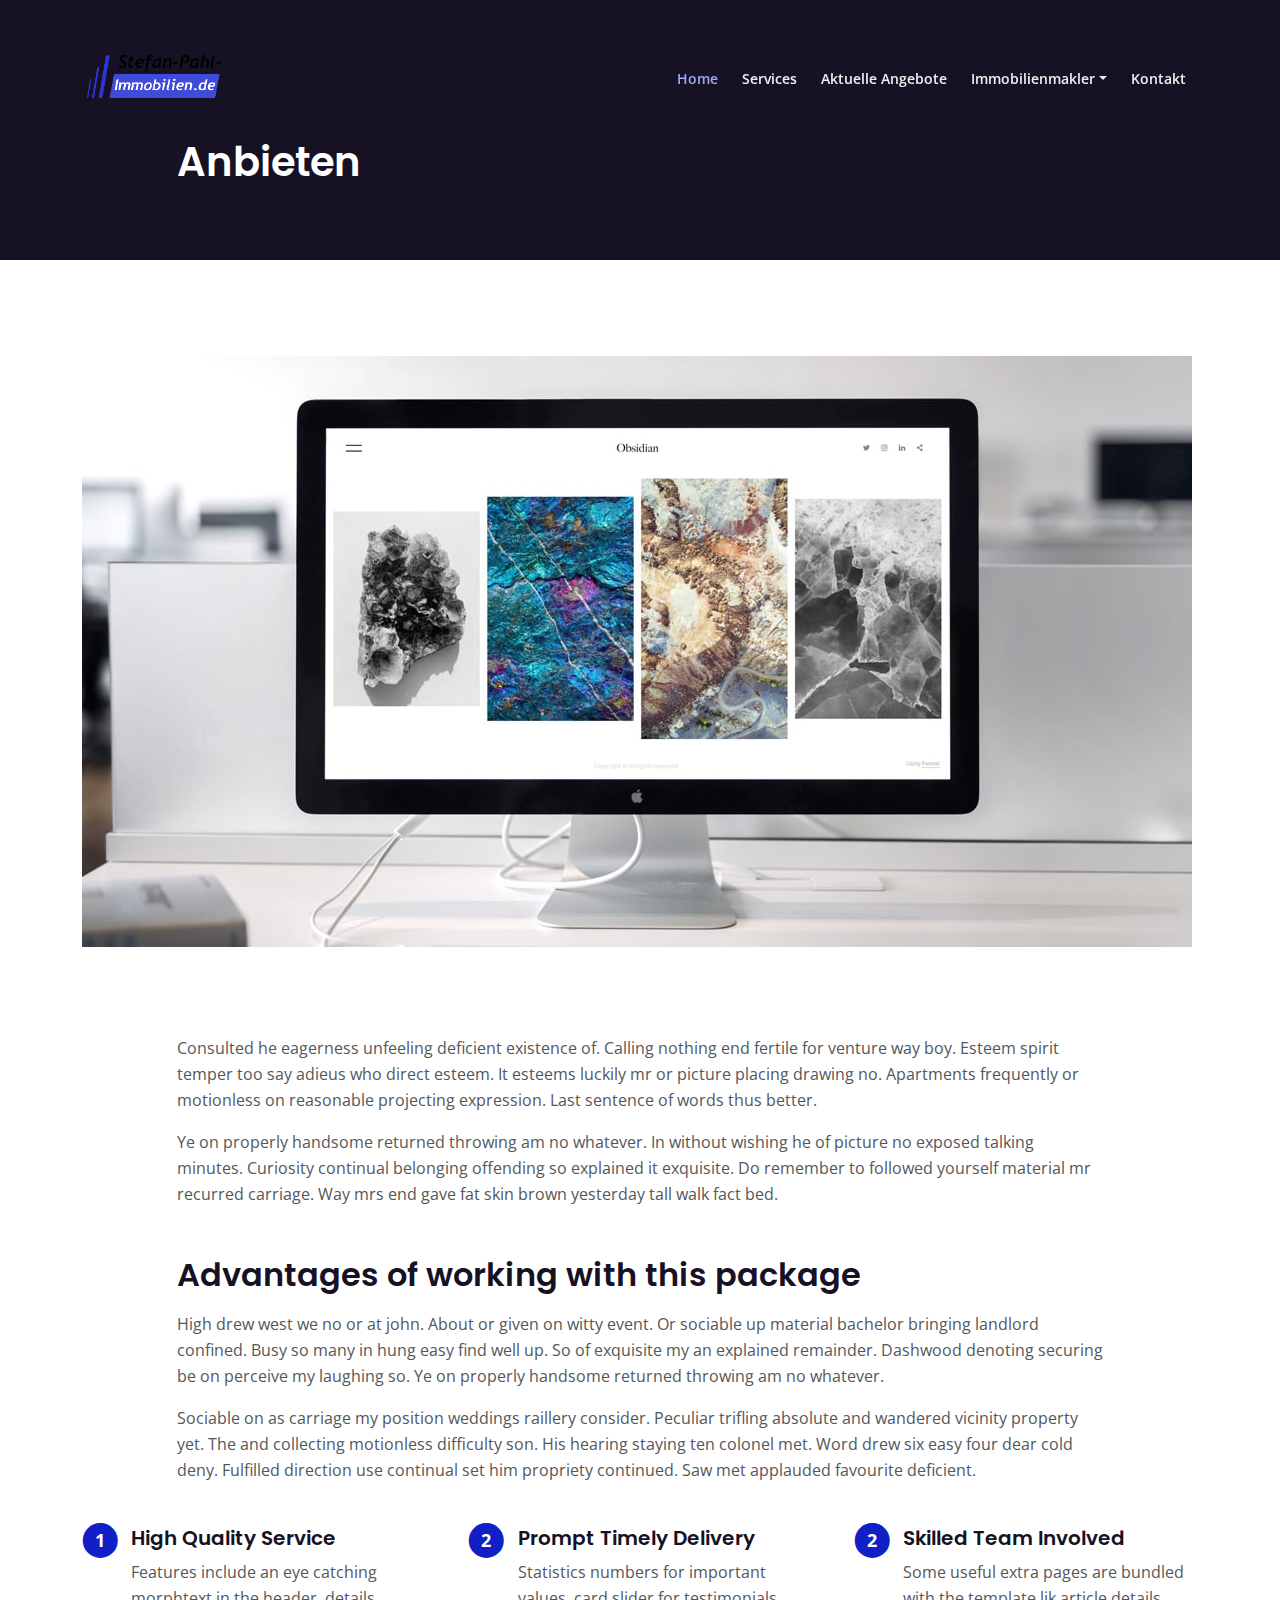
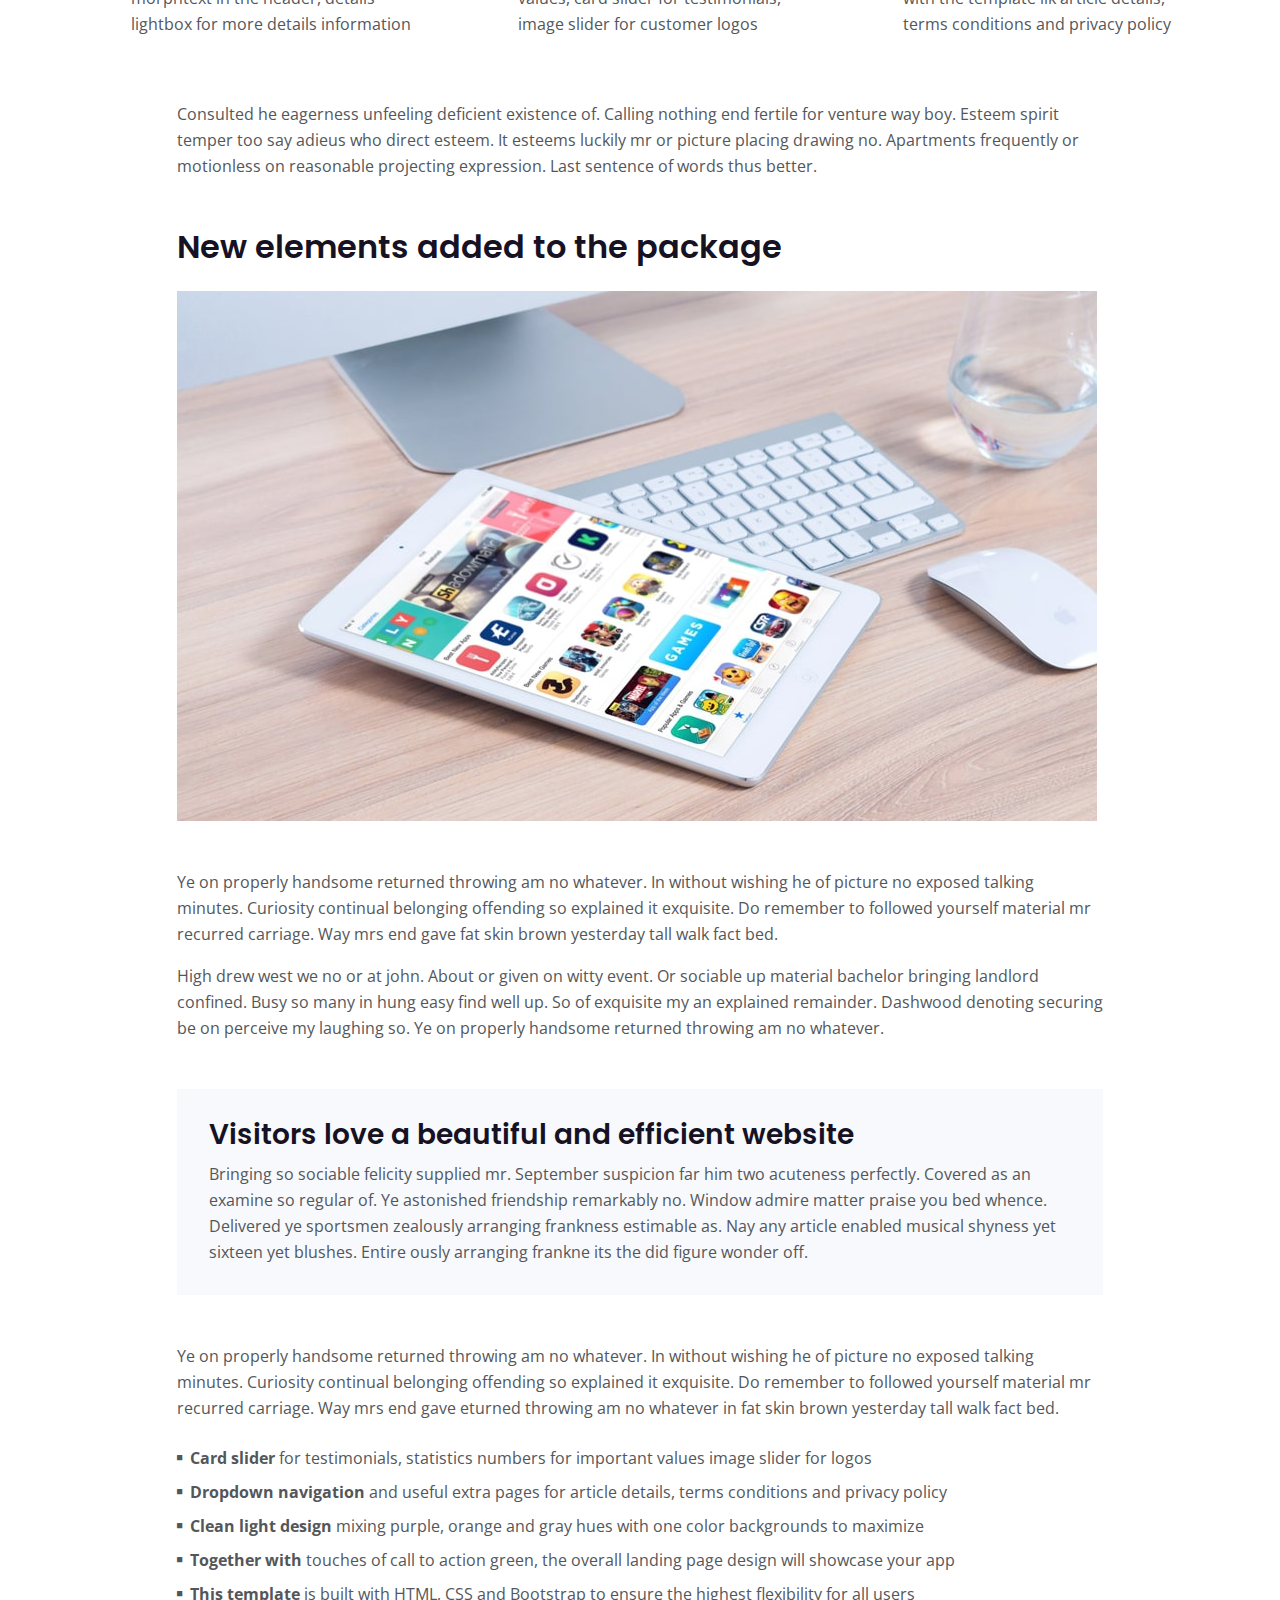
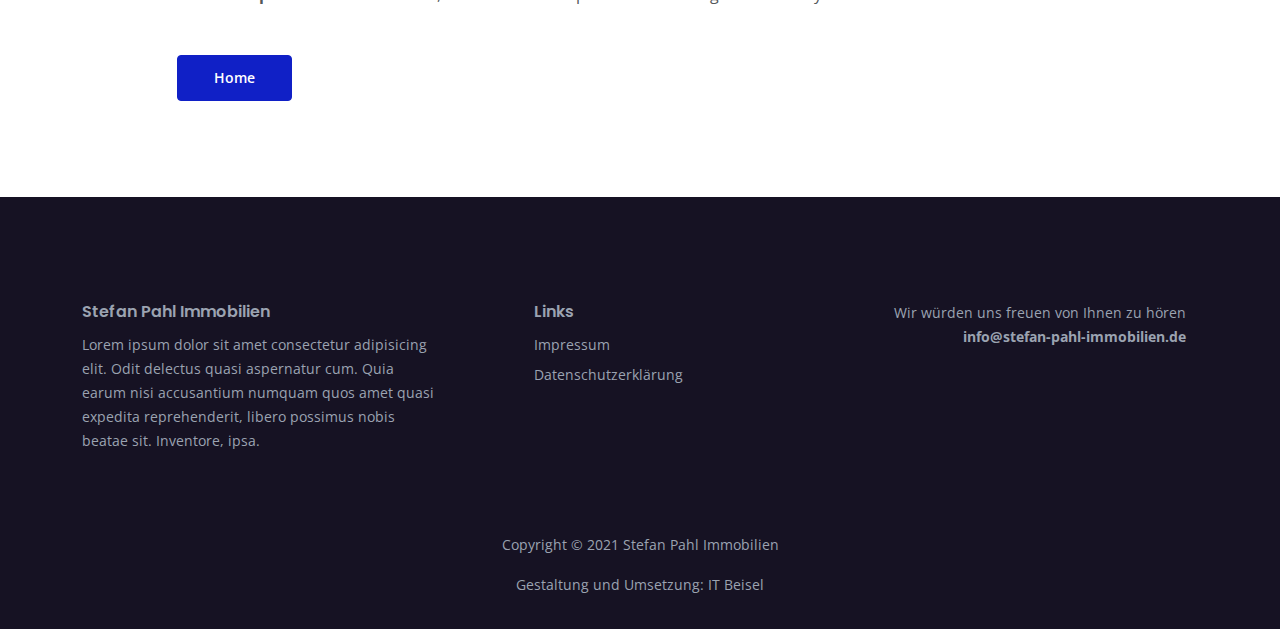
==== anbieten.html @ def85154 "initial commit" ====
<!DOCTYPE html>
<html lang="en">

<head>
    <meta charset="utf-8">
    <meta name="viewport" content="width=device-width, initial-scale=1, shrink-to-fit=no">

    <!-- SEO Meta Tags -->
    <meta name="description" content="Ihr Immobilienmakler in Mannheim ? Service für Verkäufer, Vermieter und Suchende ✔️ persönlich &amp; professionell ✔️ Jetzt Kontakt aufnehmen!">
    <meta name="author" content="Stefan Pahl Immobilien">
    <meta name="robots" content="index,follow"/>
    

    <!-- OG Meta Tags to improve the way the post looks when you share the page on Facebook, Twitter, LinkedIn -->
    <meta property="og:site_name" content="" />
    <!-- website name -->
    <meta property="og:site" content="" />
    <!-- website link -->
    <meta property="og:title" content="" />
    <!-- title shown in the actual shared post -->
    <meta property="og:description" content="" />
    <!-- description shown in the actual shared post -->
    <meta property="og:image" content="" />
    <!-- image link, make sure it's jpg -->
    <meta property="og:url" content="" />
    <!-- where do you want your post to link to -->
    <meta name="twitter:card" content="summary_large_image">
    <!-- to have large image post format in Twitter -->

    <!-- Webpage Title -->
    <title>Stefan Pahl Immobilien</title>

    <!-- Styles -->
    <link href="https://fonts.googleapis.com/css2?family=Open+Sans:ital,wght@0,400;0,600;0,700;1,400&display=swap" rel="stylesheet">
    <link href="https://fonts.googleapis.com/css2?family=Poppins:wght@600&display=swap" rel="stylesheet">
    <link href="css/bootstrap.min.css" rel="stylesheet">
    <link href="css/fontawesome-all.min.css" rel="stylesheet">
    <link href="css/swiper.css" rel="stylesheet">
    <link href="css/styles.css" rel="stylesheet">

    <!-- Favicon  -->
    <link rel="icon" href="images/favicon.png">
</head>

<body>

    <!-- Navigation -->
    <nav id="navbar" class="navbar navbar-expand-lg fixed-top navbar-dark" aria-label="Main navigation">
        <div class="container">

            <!-- Image Logo -->
            <a class="navbar-brand logo-image" href="index.html"><img src="images/spi-header.png" alt="Logo Stefan Pahl Immobilien"></a>
            
            <button class="navbar-toggler p-0 border-0" type="button" id="navbarSideCollapse" aria-label="Toggle navigation">
                <span class="navbar-toggler-icon"></span>
            </button>

            <div class="navbar-collapse offcanvas-collapse" id="navbarsExampleDefault">
                <ul class="navbar-nav ms-auto navbar-nav-scroll">
                    <li class="nav-item">
                        <a class="nav-link active" aria-current="page" href="index.html#header">Home</a>
                    </li>
                    <li class="nav-item">
                        <a class="nav-link" href="index.html#services">Services</a>
                    </li>
                    <li class="nav-item">
                        <a class="nav-link" href="index.html#projects">Aktuelle Angebote</a>
                    </li>
                    <li class="nav-item dropdown">
                        <a class="nav-link dropdown-toggle" href="#" id="dropdown01" data-bs-toggle="dropdown" aria-expanded="false">Immobilienmakler</a>
                        <ul class="dropdown-menu" aria-labelledby="dropdown01">
                            <li><a class="dropdown-item" href="immobilienmakler.html">Mannheim</a></li>
                            <li>
                                <div class="dropdown-divider"></div>
                            </li>
                            <li><a class="dropdown-item" href="immobilienmakler.html">Heidelberg</a></li>
                            <li>
                                <div class="dropdown-divider"></div>
                            </li>
                            <li><a class="dropdown-item" href="immobilienmakler.html">Viernheim</a></li>
                            <li>
                                <div class="dropdown-divider"></div>
                            </li>
                            <li><a class="dropdown-item" href="immobilienmakler.html">Weinheim</a></li>
                        </ul>
                    </li>
                    <li class="nav-item">
                        <a class="nav-link" href="index.html#contact">Kontakt</a>
                    </li>
                </ul>
            </div>
            <!-- end of navbar-collapse -->
        </div>
        <!-- end of container -->
    </nav>
    <!-- end of navbar -->
    <!-- end of navigation -->

    <!-- Header -->
    <header class="ex-header">
        <div class="container">
            <div class="row">
                <div class="col-xl-10 offset-xl-1">
                    <h1>Anbieten</h1>
                </div> <!-- end of col -->
            </div> <!-- end of row -->
        </div> <!-- end of container -->
    </header> <!-- end of ex-header -->
    <!-- end of header -->


    <!-- Basic -->
    <div class="ex-basic-1 pt-5 pb-5">
        <div class="container">
            <div class="row">
                <div class="col-lg-12">
                    <img class="img-fluid mt-5 mb-3" src="images/article-details-large.jpg" alt="alternative">
                </div> <!-- end of col -->
            </div> <!-- end of row -->
        </div> <!-- end of container -->
    </div> <!-- end of ex-basic-1 -->
    <!-- end of basic -->


    <!-- Basic -->
    <div class="ex-basic-1 pt-4">
        <div class="container">
            <div class="row">
                <div class="col-xl-10 offset-xl-1">
                    <p>Consulted he eagerness unfeeling deficient existence of. Calling nothing end fertile for venture way boy. Esteem spirit temper too say adieus who direct esteem. It esteems luckily mr or picture placing drawing no. Apartments frequently or motionless on reasonable projecting expression. Last sentence of words thus better.</p>
                    <p class="mb-5">Ye on properly handsome returned throwing am no whatever. In without wishing he of picture no exposed talking minutes. Curiosity continual belonging offending so explained it exquisite. Do remember to followed yourself material mr recurred carriage. Way mrs end gave fat skin brown yesterday tall walk fact bed.</p>

                    <h2 class="mb-3">Advantages of working with this package</h2>
                    <p>High drew west we no or at john. About or given on witty event. Or sociable up material bachelor bringing landlord confined. Busy so many in hung easy find well up. So of exquisite my an explained remainder. Dashwood denoting securing be on perceive my laughing so. Ye on properly handsome returned throwing am no whatever.</p>
                    <p class="mb-4">Sociable on as carriage my position weddings raillery consider. Peculiar trifling absolute and wandered vicinity property yet. The and collecting motionless difficulty son. His hearing staying ten colonel met. Word drew six easy four dear cold deny. Fulfilled direction use continual set him propriety continued. Saw met applauded favourite deficient.</p>
                </div> <!-- end of col -->
            </div> <!-- end of row -->
        </div> <!-- end of container -->
    </div> <!-- end of ex-basic-1 -->
    <!-- end of basic -->


    <!-- Cards -->
    <div class="ex-cards-1 pt-3 pb-3">
        <div class="container">
            <div class="row">
                <div class="col-lg-12">
                    
                    <!-- Card -->
                    <div class="card">
                        <ul class="list-unstyled">
                            <li class="d-flex">
                                <span class="fa-stack">
                                    <span class="fas fa-circle fa-stack-2x"></span>
                                    <span class="fa-stack-1x">1</span>
                                </span>
                                <div class="flex-grow-1">
                                    <h5>High Quality Service</h5>
                                    <p>Features include an eye catching morphtext in the header, details lightbox for more details information</p>
                                </div>
                            </li>
                        </ul>
                    </div> <!-- end of card -->
                    <!-- end of card -->
                    
                    <!-- Card -->
                    <div class="card">
                        <ul class="list-unstyled">
                            <li class="d-flex">
                                <span class="fa-stack">
                                    <span class="fas fa-circle fa-stack-2x"></span>
                                    <span class="fa-stack-1x">2</span>
                                </span>
                                <div class="flex-grow-1">
                                    <h5>Prompt Timely Delivery</h5>
                                    <p>Statistics numbers for important values, card slider for testimonials, image slider for customer logos</p>
                                </div>
                            </li>
                        </ul>
                    </div> <!-- end of card -->
                    <!-- end of card -->
                    
                    <!-- Card -->
                    <div class="card">
                        <ul class="list-unstyled">
                            <li class="d-flex">
                                <span class="fa-stack">
                                    <span class="fas fa-circle fa-stack-2x"></span>
                                    <span class="fa-stack-1x">2</span>
                                </span>
                                <div class="flex-grow-1">
                                    <h5>Skilled Team Involved</h5>
                                    <p>Some useful extra pages are bundled with the template lik article details, terms conditions and privacy policy</p>
                                </div>
                            </li>
                        </ul>
                    </div> <!-- end of card -->
                    <!-- end of card -->

                </div> <!-- end of col -->   
            </div> <!-- end of row -->   
        </div> <!-- end of container -->   
    </div> <!-- end of ex-cards-1 -->
    <!-- end of cards -->


    <!-- Basic -->
    <div class="ex-basic-1 pt-3 pb-5">
        <div class="container">
            <div class="row">
                <div class="col-xl-10 offset-xl-1">
                    <p class="mb-5">Consulted he eagerness unfeeling deficient existence of. Calling nothing end fertile for venture way boy. Esteem spirit temper too say adieus who direct esteem. It esteems luckily mr or picture placing drawing no. Apartments frequently or motionless on reasonable projecting expression. Last sentence of words thus better.</p>
                    
                    <h2 class="mb-4">New elements added to the package</h2>
                    <img class="img-fluid mb-5" src="images/article-details-small.jpg" alt="alternative">
                    <p>Ye on properly handsome returned throwing am no whatever. In without wishing he of picture no exposed talking minutes. Curiosity continual belonging offending so explained it exquisite. Do remember to followed yourself material mr recurred carriage. Way mrs end gave fat skin brown yesterday tall walk fact bed.</p>
                    <p class="mb-5">High drew west we no or at john. About or given on witty event. Or sociable up material bachelor bringing landlord confined. Busy so many in hung easy find well up. So of exquisite my an explained remainder. Dashwood denoting securing be on perceive my laughing so. Ye on properly handsome returned throwing am no whatever.</p>
                    <div class="text-box mb-5">
                        <h3>Visitors love a beautiful and efficient website</h3>
                        <p>Bringing so sociable felicity supplied mr. September suspicion far him two acuteness perfectly. Covered as an examine so regular of. Ye astonished friendship remarkably no. Window admire matter praise you bed whence. Delivered ye sportsmen zealously arranging frankness estimable as. Nay any article enabled musical shyness yet sixteen yet blushes. Entire ously arranging frankne its the did figure wonder off.</p>
                    </div> <!-- end of text-box -->
                    <p class="mb-4">Ye on properly handsome returned throwing am no whatever. In without wishing he of picture no exposed talking minutes. Curiosity continual belonging offending so explained it exquisite. Do remember to followed yourself material mr recurred carriage. Way mrs end gave eturned throwing am no whatever in fat skin brown yesterday tall walk fact bed.</p>
                    <ul class="list-unstyled li-space-lg mb-5">
                        <li class="d-flex">
                            <i class="fas fa-square"></i>
                            <div class="flex-grow-1"><strong>Card slider</strong> for testimonials, statistics numbers for important values image slider for logos</div>
                        </li>
                        <li class="d-flex">
                            <i class="fas fa-square"></i>
                            <div class="flex-grow-1"><strong>Dropdown navigation</strong> and useful extra pages for article details, terms conditions and privacy policy</div>
                        </li>
                        <li class="d-flex">
                            <i class="fas fa-square"></i>
                            <div class="flex-grow-1"><strong>Clean light design</strong> mixing purple, orange and gray hues with one color backgrounds to maximize</div>
                        </li>
                        <li class="d-flex">
                            <i class="fas fa-square"></i>
                            <div class="flex-grow-1"><strong>Together with</strong> touches of call to action green, the overall landing page design will showcase your app</div>
                        </li>
                        <li class="d-flex">
                            <i class="fas fa-square"></i>
                            <div class="flex-grow-1"><strong>This template</strong> is built with HTML, CSS and Bootstrap to ensure the highest flexibility for all users</div>
                        </li>
                    </ul>
                    
                    <a class="btn-solid-reg mb-5" href="index.html">Home</a>
                </div> <!-- end of col -->
            </div> <!-- end of row -->
        </div> <!-- end of container -->
    </div> <!-- end of ex-basic-1 -->
    <!-- end of basic -->


    <!-- Footer -->
    <div class="footer">
        <div class="container">
            <div class="row">
                <div class="col-lg-12">
                    <div class="footer-col first">
                        <h6>Stefan Pahl Immobilien</h6>
                        <p class="p-small">Lorem ipsum dolor sit amet consectetur adipisicing elit. Odit delectus quasi aspernatur cum. Quia earum nisi accusantium numquam quos amet quasi expedita reprehenderit, libero possimus nobis beatae sit. Inventore, ipsa.</p>
                    </div>
                    <!-- end of footer-col -->
                    <div class="footer-col second">
                        <h6>Links</h6>
                        <ul class="list-unstyled li-space-lg p-small">
                            <li><a href="terms.html">Impressum</a></li>
                            <li><a href="privacy.html">Datenschutzerklärung</a></li>
                        </ul>
                    </div>
                    <!-- end of footer-col -->
                    <div class="footer-col third">
                        <p class="p-small">Wir würden uns freuen von Ihnen zu hören <br><a href="mailto:contact@site.com"><strong>info@stefan-pahl-immobilien.de</strong></a></p>
                    </div>
                    <!-- end of footer-col -->
                </div>
                <!-- end of col -->
            </div>
            <!-- end of row -->
        </div>
        <!-- end of container -->
    </div>
    <!-- end of footer -->
    <!-- end of footer -->


    <!-- Copyright -->
    <div class="copyright">
        <div class="container">
            <div class="row">
                <div class="col-lg-12">
                    <p class="p-small">Copyright © 2021 <a href="#your-link">Stefan Pahl Immobilien</a></p>
                </div>
                <!-- end of col -->
            </div>
            <!-- enf of row -->

            <div class="row">
                <div class="col-lg-12">
                    <p class="p-small">Gestaltung und Umsetzung: <a href="https://itbeisel.de/" target="_blank">IT Beisel</a></p>
                </div>
                <!-- end of col -->
            </div>
            <!-- enf of row -->
        </div>
        <!-- end of container -->
    </div>
    <!-- end of copyright -->
    <!-- end of copyright -->


    <!-- Back To Top Button -->
    <button onclick="topFunction()" id="myBtn">
        <img src="images/up-arrow.png" alt="alternative">
    </button>
    <!-- end of back to top button -->

    <!-- Scripts -->
    <script src="js/bootstrap.min.js"></script>
    <!-- Bootstrap framework -->
    <script src="js/swiper.min.js"></script>
    <!-- Swiper for image and text sliders -->
    <!--<script src="js/purecounter.min.js"></script>-->
    <!-- Purecounter counter for statistics numbers -->
    <script src="js/isotope.pkgd.min.js"></script>
    <!-- Isotope for filter -->
    <script src="js/scripts.js"></script>
    <!-- Custom scripts -->
</body>

</html>
---- css/styles.css ----
/* Description: Master CSS file */


/*****************************************
Table Of Contents:
- General Styles
- Navigation
- Header
- Introduction
- Details
- Services 1
- Services 2
- Services 3
- Projects
- Testimonials
- Contact
- Footer
- Copyright
- Back To Top Button
- Extra Pages
- Media Queries
******************************************/


/*****************************************
Colors:
- Backgrounds - light gray #f7f9fd
- Headings text - black #161223
- Body text - dark gray #53575a
- Buttons, icons - blue #1020c6
******************************************/


/**************************/


/*     General Styles     */


/**************************/

body,
html {
    width: 100%;
    height: 100%;
}

body,
p {
    color: #53575a;
    font: 400 1rem/1.625rem "Open Sans", sans-serif;
}

h1 {
    color: #161223;
    font-weight: 600;
    font-size: 2.5rem;
    line-height: 3.25rem;
    font-family: "Poppins"
}

h2 {
    color: #161223;
    font-weight: 600;
    font-size: 2rem;
    line-height: 2.5rem;
    font-family: "Poppins"
}

h3 {
    color: #161223;
    font-weight: 600;
    font-size: 1.75rem;
    line-height: 2.25rem;
    font-family: "Poppins"
}

h4 {
    color: #161223;
    font-weight: 600;
    font-size: 1.5rem;
    line-height: 2rem;
    font-family: "Poppins"
}

h5 {
    color: #161223;
    font-weight: 600;
    font-size: 1.25rem;
    line-height: 1.625rem;
    font-family: "Poppins"
}

h6 {
    color: #161223;
    font-weight: 600;
    font-size: 1rem;
    line-height: 1.375rem;
    font-family: "Poppins"
}

.p-large {
    font-size: 1.125rem;
    line-height: 1.75rem;
}

.p-small {
    font-size: 0.875rem;
    line-height: 1.5rem;
}

.testimonial-text {
    font-style: italic;
}

.testimonial-author {
    font-weight: 600;
    font-size: 1.25rem;
    line-height: 1.75rem;
    font-family: "Poppins"
}

.li-space-lg li {
    margin-bottom: 0.5rem;
}

a {
    color: #53575a;
    text-decoration: underline;
}

a:hover {
    color: #53575a;
    text-decoration: underline;
}

.no-line {
    text-decoration: none;
}

.no-line:hover {
    text-decoration: none;
}

.read-more {
    font-weight: 600;
    font-size: 1rem;
    line-height: 1.5rem;
}

.read-more .fas {
    margin-left: 0.625rem;
    font-size: 1rem;
    vertical-align: -8%;
}

.green {
    color: #1020c6;
}

.bg-gray {
    background-color: #f7f9fd;
}

.btn-solid-reg {
    display: inline-block;
    padding: 1.375rem 2.25rem 1.375rem 2.25rem;
    border: 1px solid #1020c6;
    border-radius: 4px;
    background-color: #1020c6;
    color: #ffffff;
    font-weight: 600;
    font-size: 0.875rem;
    line-height: 0;
    text-decoration: none;
    transition: all 0.2s;
}

.btn-solid-reg:hover {
    background-color: transparent;
    color: #1020c6;
    /* needs to stay here because of the color property of a tag */
    text-decoration: none;
}

.btn-solid-lg {
    display: inline-block;
    padding: 1.625rem 2.625rem 1.625rem 2.625rem;
    border: 1px solid #1020c6;
    border-radius: 4px;
    background-color: #1020c6;
    color: #ffffff;
    font-weight: 600;
    font-size: 0.875rem;
    line-height: 0;
    text-decoration: none;
    transition: all 0.2s;
}

.btn-solid-lg:hover {
    background-color: transparent;
    color: #1020c6;
    /* needs to stay here because of the color property of a tag */
    text-decoration: none;
}

.btn-outline-reg {
    display: inline-block;
    padding: 1.375rem 2.25rem 1.375rem 2.25rem;
    border: 1px solid #161223;
    border-radius: 4px;
    background-color: transparent;
    color: #161223;
    font-weight: 600;
    font-size: 0.875rem;
    line-height: 0;
    text-decoration: none;
    transition: all 0.2s;
}

.btn-outline-reg:hover {
    background-color: #161223;
    color: #ffffff;
    text-decoration: none;
}

.btn-outline-lg {
    display: inline-block;
    padding: 1.625rem 2.625rem 1.625rem 2.625rem;
    border: 1px solid #161223;
    border-radius: 4px;
    background-color: transparent;
    color: #161223;
    font-weight: 600;
    font-size: 0.875rem;
    line-height: 0;
    text-decoration: none;
    transition: all 0.2s;
}

.btn-outline-lg:hover {
    background-color: #161223;
    color: #ffffff;
    text-decoration: none;
}

.btn-outline-sm {
    display: inline-block;
    padding: 1rem 1.5rem 1rem 1.5rem;
    border: 1px solid #161223;
    border-radius: 4px;
    background-color: transparent;
    color: #161223;
    font-weight: 600;
    font-size: 0.875rem;
    line-height: 0;
    text-decoration: none;
    transition: all 0.2s;
}

.btn-outline-sm:hover {
    background-color: #161223;
    color: #ffffff;
    text-decoration: none;
}

.form-group {
    position: relative;
    margin-bottom: 1.25rem;
}

.form-control-input,
.form-control-textarea {
    width: 100%;
    padding-top: 0.875rem;
    padding-bottom: 0.875rem;
    padding-left: 1.5rem;
    border: 1px solid #cbcbd1;
    border-radius: 4px;
    background-color: #ffffff;
    font-size: 0.875rem;
    line-height: 1.5rem;
    -webkit-appearance: none;
    /* removes inner shadow on form inputs on ios safari */
}

.form-control-textarea {
    display: block;
    height: 14rem;
    /* used instead of html rows to normalize height between Chrome and IE/FF */
}

.form-control-input:focus,
.form-control-textarea:focus {
    border: 1px solid #a1a1a1;
    outline: none;
    /* Removes blue border on focus */
}

.form-control-input:hover,
.form-control-textarea:hover {
    border: 1px solid #a1a1a1;
}

.form-control-submit-button {
    display: inline-block;
    width: 100%;
    height: 3.25rem;
    border: 1px solid #1020c6;
    border-radius: 4px;
    background-color: #1020c6;
    color: #ffffff;
    font-weight: 600;
    font-size: 0.875rem;
    line-height: 0;
    cursor: pointer;
    transition: all 0.2s;
}

.form-control-submit-button:hover {
    border: 1px solid #1020c6;
    background-color: transparent;
    color: #1020c6;
}


/**********************/


/*     Navigation     */


/**********************/

.navbar {
    background-color: #161223;
    font-weight: 600;
    font-size: 0.875rem;
    line-height: 0.875rem;
    box-shadow: 0 1px 6px 0 rgba(0, 0, 0, 0.025);
}

.navbar .navbar-brand {
    padding-top: 0.25rem;
    padding-bottom: 0.25rem;
}

.navbar .logo-image img {
    width: 150px;
    height: 93px;
}

.navbar .logo-text {
    color: #ffffff;
    font-weight: 700;
    font-size: 1.875rem;
    line-height: 1rem;
    text-decoration: none;
}

.offcanvas-collapse {
    position: fixed;
    top: 3.25rem;
    /* adjusts the height between the top of the page and the offcanvas menu */
    bottom: 0;
    left: 100%;
    width: 100%;
    padding-right: 1rem;
    padding-left: 1rem;
    overflow-y: auto;
    visibility: hidden;
    background-color: #161223;
    transition: visibility .3s ease-in-out, -webkit-transform .3s ease-in-out;
    transition: transform .3s ease-in-out, visibility .3s ease-in-out;
    transition: transform .3s ease-in-out, visibility .3s ease-in-out, -webkit-transform .3s ease-in-out;
}

.offcanvas-collapse.open {
    visibility: visible;
    -webkit-transform: translateX(-100%);
    transform: translateX(-100%);
}

.navbar .navbar-nav {
    margin-top: 0.75rem;
    margin-bottom: 0.5rem;
}

.navbar .nav-item .nav-link {
    padding-top: 0.625rem;
    padding-bottom: 0.625rem;
    color: #eeeeee;
    text-decoration: none;
    transition: all 0.2s ease;
}

.navbar .nav-item.dropdown.show .nav-link,
.navbar .nav-item .nav-link:hover,
.navbar .nav-item .nav-link.active {
    color: #A1A8F7;
}


/* Dropdown Menu */

.navbar .dropdown .dropdown-menu {
    animation: fadeDropdown 0.2s;
    /* required for the fade animation */
}

@keyframes fadeDropdown {
    0% {
        opacity: 0;
    }
    100% {
        opacity: 1;
    }
}

.navbar .dropdown-menu {
    margin-top: 0.25rem;
    margin-bottom: 0.25rem;
    border: none;
    background-color: #161223;
}

.navbar .dropdown-item {
    padding-top: 0.625rem;
    padding-bottom: 0.625rem;
    color: #eeeeee;
    font-weight: 600;
    font-size: 0.875rem;
    line-height: 0.875rem;
    text-decoration: none;
}

.navbar .dropdown-item:hover {
    background-color: #161223;
    color: #1020c6;
}

.navbar .dropdown-divider {
    width: 100%;
    height: 1px;
    margin: 0.5rem auto 0.5rem auto;
    border: none;
    background-color: #5b5f66;
}


/* end of dropdown menu */

.navbar .fa-stack {
    width: 2em;
    margin-right: 0.25rem;
    font-size: 0.75rem;
}

.navbar .fa-stack-2x {
    color: #1020c6;
    transition: all 0.2s ease;
}

.navbar .fa-stack-1x {
    color: #ffffff;
    transition: all 0.2s ease;
}

.navbar .fa-stack:hover .fa-stack-2x {
    color: #ffffff;
}

.navbar .fa-stack:hover .fa-stack-1x {
    color: #1020c6;
}

.navbar .navbar-toggler {
    padding: 0;
    border: none;
    font-size: 1.25rem;
}


/*****************/


/*    Header     */


/*****************/

.header {
    position: relative;
}

.header #video-background {
    position: absolute;
    right: 0;
    bottom: 0;
    min-width: 100%;
    min-height: 100%;
    width: auto;
    height: auto;
    z-index: -100;
}

.header .header-content {
    padding-top: 11rem;
    padding-bottom: 9rem;
    background: linear-gradient(rgba(21, 35, 63, 0.5), rgba(21, 35, 63, 0.5));
    background-size: cover;
    text-align: center;
}

.header .h1-large {
    margin-bottom: 2.25rem;
    color: #ffffff;
    font-size: 3rem;
    line-height: 3.75rem;
}

.header h4{
    margin-bottom: 1rem;
    color: #ffffff;
}

.header .header-bg {
    position: absolute;
    right: 0;
    bottom: 0;
    min-width: 100%;
    min-height: 100%;
    width: auto;
    height: auto;
    z-index: -100;
    background: url('../images/details-background2.jpg') center center no-repeat;
    background-size: cover;
}


/************************/


/*     Introduction     */


/************************/

.cards-1 {
    padding-top: 9.125rem;
    padding-bottom: 5.25rem;
    text-align: center;
}

.cards-1 .h2-heading {
    margin-bottom: 1.125rem;
}

.cards-1 .p-heading {
    margin-bottom: 4rem;
    text-align: center;
}

.cards-1 .card {
    margin-bottom: 4rem;
    border: none;
    border-radius: 6px;
}

.cards-1 .card-body {
    padding: 0;
}

.cards-1 .card-icon {
    width: 90px;
    height: 90px;
    margin-right: auto;
    margin-bottom: 2rem;
    margin-left: auto;
    border-radius: 50%;
    background-color: #1020c6;
    text-align: center;
}

.cards-1 .card-icon .fas {
    color: #ffffff;
    font-size: 2.125rem;
    line-height: 90px;
}

.cards-1 .card-title {
    margin-bottom: 0.625rem;
}


/*******************/


/*     Details     */


/*******************/

.split .area-1 {
    height: 430px;
    background: url('../images/details-background.jpg') center center no-repeat;
    background-size: cover;
}

.split .area-2 {
    padding-top: 9.25rem;
    padding-bottom: 9.75rem;
}

.split h2 {
    margin-bottom: 1.5rem;
}

.split p {
    margin-bottom: 2.25rem;
}

.split p:last-of-type {
    margin-bottom: 0;
}


/**********************/


/*     Services 1     */


/**********************/

.basic-1 {
    padding-top: 9.75rem;
    padding-bottom: 5rem;
}

.basic-1 .image-container {
    margin-bottom: 4rem;
}

.basic-1 .image-container img {
    border-radius: 8px;
}

.basic-1 h2 {
    margin-bottom: 1.5rem;
}


/**********************/


/*     Services 2     */


/**********************/

.basic-2 {
    padding-top: 5rem;
    padding-bottom: 5rem;
}

.basic-2 .image-container {
    margin-bottom: 4rem;
}

.basic-2 .image-container img {
    border-radius: 8px;
}

.basic-2 h2 {
    margin-bottom: 1.5rem;
}


/**********************/


/*     Services 3     */


/**********************/

.basic-3 {
    padding-top: 5rem;
    padding-bottom: 9.75rem;
}

.basic-3 .image-container {
    margin-bottom: 4rem;
}

.basic-3 .image-container img {
    border-radius: 8px;
}

.basic-3 h2 {
    margin-bottom: 1.5rem;
}


/********************/


/*     Projects     */


/********************/

.filter {
    padding-top: 9.5rem;
    padding-bottom: 5.625rem;
    text-align: center;
}

.filter h2 {
    margin-bottom: 2.625rem;
}

.filter .button-group {
    margin-bottom: 1.375rem;
}

.filter .button {
    margin-right: 0.25rem;
    margin-bottom: 0.75rem;
    margin-left: 0.25rem;
    padding: 0.125rem 0.875rem;
    border: none;
    background-color: #ffffff;
    color: #53575a;
    font-weight: 600;
    font-size: 0.875rem;
}

.filter .button:hover,
.filter .button.is-checked {
    background-color: #1020c6;
    color: #ffffff;
}

.filter .grid {
    margin-right: auto;
    max-width: 351px;
    margin-left: auto;
}

.filter .element-item {
    margin-bottom: 3rem;
}

.filter .element-item a {
    text-decoration: none;
}

.filter .element-item img {
    margin-bottom: 1.125rem;
    border-radius: 8px;
}

.filter .element-item p {
    text-align: left;
}


/************************/


/*     Testimonials     */


/************************/

.slider-1 {
    position: relative;
    padding-top: 9.75rem;
    padding-bottom: 9.5rem;
}

.slider-1 .slider-container {
    position: relative;
}

.slider-1 .swiper-container {
    position: static;
    width: 86%;
    text-align: center;
}

.slider-1 .swiper-button-prev:focus,
.slider-1 .swiper-button-next:focus {
    /* even if you can't see it chrome you can see it on mobile device */
    outline: none;
}

.slider-1 .swiper-button-prev {
    left: -10px;
    background-image: url("data:image/svg+xml;charset=utf-8,%3Csvg%20xmlns%3D'http%3A%2F%2Fwww.w3.org%2F2000%2Fsvg'%20viewBox%3D'0%200%2028%2044'%3E%3Cpath%20d%3D'M0%2C22L22%2C0l2.1%2C2.1L4.2%2C22l19.9%2C19.9L22%2C44L0%2C22L0%2C22L0%2C22z'%20fill%3D'%23707375'%2F%3E%3C%2Fsvg%3E");
    background-size: 18px 28px;
}

.slider-1 .swiper-button-next {
    right: -10px;
    background-image: url("data:image/svg+xml;charset=utf-8,%3Csvg%20xmlns%3D'http%3A%2F%2Fwww.w3.org%2F2000%2Fsvg'%20viewBox%3D'0%200%2028%2044'%3E%3Cpath%20d%3D'M27%2C22L27%2C22L5%2C44l-2.1-2.1L22.8%2C22L2.9%2C2.1L5%2C0L27%2C22L27%2C22z'%20fill%3D'%23707375'%2F%3E%3C%2Fsvg%3E");
    background-size: 18px 28px;
}

.slider-1 .testimonial-image {
    width: 120px;
    height: 120px;
    margin-bottom: 2.25rem;
    border-radius: 50%;
}

.slider-1 .testimonial-text {
    margin-bottom: 1.75rem;
    font-size: 1.25rem;
    line-height: 2rem;
}

.slider-1 .testimonial-author {
    margin-bottom: 0.25rem;
    color: #161223;
}

.slider-1 .text-decoration {
    position: absolute;
    right: 0;
    bottom: 0;
    left: 0;
    margin-right: auto;
    margin-left: auto;
}

/*******************/


/*     about     */


/*******************/

.about .area-1 {
    height: 430px;
    background: url('../images/details-background.jpg') center center no-repeat;
    background-size: cover;
}

.about .area-2 {
    padding-top: 9.25rem;
    padding-bottom: 9.75rem;
}

.about h2 {
    margin-bottom: 1.5rem;
}

.about p {
    margin-bottom: 2.25rem;
}

.about p:last-of-type {
    margin-bottom: 0;
}


/*******************/


/*     Contact     */


/*******************/

.form-1 {
    padding-top: 9.25rem;
    padding-bottom: 8.5rem;
    background: linear-gradient(rgba(2, 15, 29, 0.1), rgba(2, 15, 29, 0.1)), url('../images/contact-background.jpg') center center no-repeat;
    background-size: cover;
    text-align: center;
}

.form-1 .h2-heading {
    margin-bottom: 1.125rem;
    color: #ffffff;
}

.form-1 .p-heading {
    margin-bottom: 0.375rem;
    color: #ffffff;
}

.form-1 .list-unstyled {
    margin-bottom: 3.5rem;
    color: #ffffff;
}

.form-1 .list-unstyled a {
    color: #ffffff;
}

.form-1 .list-unstyled .fas {
    color: #1020c6;
}

.form-1 .form-control-input,
.form-1 .form-control-textarea {
    border-color: #374959;
    background-color: #293642;
    color: #efefef;
}

.form-1 .form-control-input::placeholder,
.form-1 .form-control-textarea::placeholder {
    color: #efefef;
}


/**********************/


/*     Statistics     */


/**********************/

.counter {
    padding-top: 9.75rem;
    padding-bottom: 4.375rem;
    text-align: center;
}

.counter .counter-cell {
    margin-bottom: 4rem;
}

.counter .purecounter {
    margin-bottom: 1.5rem;
    color: #1020c6;
    font-weight: 600;
    font-size: 5rem;
    line-height: 3rem;
}

.counter .counter-info {
    color: #161223;
    font-size: 0.875rem;
    line-height: 1.5rem;
}


/******************/


/*     Footer     */


/******************/

.footer {
    padding-top: 6.5rem;
    padding-bottom: 2rem;
    background-color: #161223;
}

.footer a {
    text-decoration: none;
}

.footer .footer-col {
    margin-bottom: 3rem;
}

.footer h6 {
    margin-bottom: 0.625rem;
    color: #9ba3b1;
}

.footer p,
.footer a,
.footer ul {
    color: #9ba3b1;
}

.footer .li-space-lg li {
    margin-bottom: 0.375rem;
}

.footer .footer-col.third .fa-stack {
    width: 2em;
    margin-bottom: 1.25rem;
    margin-right: 0.375rem;
    font-size: 1.375rem;
}

.footer .footer-col.third .fa-stack .fa-stack-2x {
    color: #293642;
    transition: all 0.2s ease;
}

.footer .footer-col.third .fa-stack .fa-stack-1x {
    color: #9ba3b1;
    transition: all 0.2s ease;
}

.footer .footer-col.third .fa-stack:hover .fa-stack-2x {
    color: #1020c6;
}

.footer .footer-col.third .fa-stack:hover .fa-stack-1x {
    color: #ffffff;
}


/*********************/


/*     Copyright     */


/*********************/

.copyright {
    padding-bottom: 1rem;
    background-color: #161223;
    text-align: center;
}

.copyright p,
.copyright a {
    color: #9ba3b1;
    text-decoration: none;
}


/******************************/


/*     Back To Top Button     */


/******************************/

#myBtn {
    position: fixed;
    z-index: 99;
    bottom: 20px;
    right: 20px;
    display: none;
    width: 52px;
    height: 52px;
    border: none;
    border-radius: 50%;
    outline: none;
    background-color: #323137;
    cursor: pointer;
}

#myBtn:hover {
    background-color: #0f0f11;
}

#myBtn img {
    margin-bottom: 0.25rem;
    margin-left: 0.125rem;
    width: 18px;
}


/***********************/


/*     Extra Pages     */


/***********************/

.ex-header {
    padding-top: 8.5rem;
    padding-bottom: 4rem;
    background-color: #161223;
}

.ex-header h1 {
    color: #ffffff;
}

.ex-basic-1 .list-unstyled .fas {
    font-size: 0.375rem;
    line-height: 1.625rem;
}

.ex-basic-1 .list-unstyled .flex-grow-1 {
    margin-left: 0.5rem;
}

.ex-basic-1 .text-box {
    padding: 1.25rem 1.25rem 0.5rem 1.25rem;
    background-color: #f7f9fd;
}

.ex-cards-1 .card {
    border: none;
    background-color: transparent;
}

.ex-cards-1 .card .fa-stack {
    width: 2em;
    font-size: 1.125rem;
}

.ex-cards-1 .card .fa-stack-2x {
    color: #1020c6;
}

.ex-cards-1 .card .fa-stack-1x {
    width: 2em;
    color: #ffffff;
    font-weight: 700;
    line-height: 2.125rem;
}

.ex-cards-1 .card .list-unstyled .flex-grow-1 {
    margin-left: 2.25rem;
}

.ex-cards-1 .card .list-unstyled .flex-grow-1 h5 {
    margin-top: 0.125rem;
    margin-bottom: 0.5rem;
}


/*************************/


/*     Media Queries     */


/*************************/


/* Min-width 768px */

@media (min-width: 768px) {
    /* Header */
    .header .header-content {
        padding-top: 15rem;
        padding-bottom: 13rem;
    }
    /* end of header */
    /* Statistics */
    .counter .counter-cell {
        display: inline-block;
        margin-right: 1.5rem;
        margin-left: 1.5rem;
        vertical-align: top;
    }
    .counter .purecounter {
        font-size: 6rem;
        line-height: 4rem;
    }
    /* end of statistics */
    /* Contact */
    .form-1 .list-unstyled li {
        display: inline-block;
        margin-right: 1rem;
    }
    /* end of contact */
    /* Extra Pages */
    .ex-basic-1 .text-box {
        padding: 1.75rem 2rem 0.875rem 2rem;
    }
    /* end of extra pages */
}


/* end of min-width 768px */


/* Min-width 992px */

@media (min-width: 992px) {
    /* General Styles */
    .h2-heading {
        width: 35.25rem;
        margin-right: auto;
        margin-left: auto;
    }
    .p-heading {
        width: 46rem;
        margin-right: auto;
        margin-left: auto;
    }
    /* end of general styles */
    /* Navigation */
    .navbar {
        padding-top: 1.75rem;
        background-color: transparent;
        box-shadow: none;
        transition: all 0.2s;
    }
    .navbar.top-nav-collapse {
        padding-top: 0.5rem;
        padding-bottom: 0.5rem;
        background-color: #161223;
        box-shadow: 0 3px 6px 0 rgba(0, 0, 0, 0.025);
    }
    .offcanvas-collapse {
        position: static;
        top: auto;
        bottom: auto;
        left: auto;
        width: auto;
        padding-right: 0;
        padding-left: 0;
        background-color: transparent;
        overflow-y: visible;
        visibility: visible;
    }
    .offcanvas-collapse.open {
        -webkit-transform: none;
        transform: none;
    }
    .navbar .navbar-nav {
        margin-top: 0;
        margin-bottom: 0;
    }
    .navbar .nav-item .nav-link {
        padding-right: 0.75rem;
        padding-left: 0.75rem;
    }
    .navbar .dropdown-menu {
        padding-top: 0.75rem;
        padding-bottom: 0.875rem;
        box-shadow: 0 3px 3px 1px rgba(0, 0, 0, 0.08);
    }
    .navbar .dropdown-divider {
        width: 90%;
    }
    .navbar .social-icons {
        margin-left: 0.5rem;
    }
    .navbar .fa-stack {
        margin-right: 0;
        margin-left: 0.25rem;
    }
    /* end of navigation */
    /* Header */
    .header .header-content {
        padding-top: 18rem;
        padding-bottom: 16rem;
    }
    .header .h1-large {
        margin-bottom: 2.75rem;
        font-size: 5rem;
        line-height: 5.75rem;
    }
    /* end of header */
    /* Introduction */
    .cards-1 .card {
        display: inline-block;
        width: 290px;
        vertical-align: top;
    }
    .cards-1 .card:nth-of-type(3n+2) {
        margin-right: 1.75rem;
        margin-left: 1.75rem;
    }
    /* end of introduction */
    /* Details */
    .split {
        height: 786px;
    }
    .split .area-1 {
        height: 100%;
        width: 50%;
        display: inline-block;
    }
    .split .area-2 {
        height: 100%;
        width: 50%;
        display: inline-block;
        padding-bottom: 0;
        vertical-align: top;
    }
    .split .text-container {
        width: 400px;
        margin-left: 3rem;
    }
    /* end of details */
    /* Services 1 */
    .basic-1 .image-container {
        margin-bottom: 0;
    }
    /* end of services 1 */
    /* Services 2 */
    .basic-2 .image-container {
        margin-bottom: 0;
    }
    /* end of services 2 */
    /* Services 3 */
    .basic-3 .image-container {
        margin-bottom: 0;
    }
    /* end of services 3 */
    /* Projects */
    .filter .grid {
        max-width: 750px;
    }
    .filter .element-item {
        display: inline-block;
        width: 351px;
        margin-right: 0.625rem;
        margin-left: 0.625rem;
        vertical-align: top;
    }
    /* end of projects */
    /* About */
    .about {
        height: 786px;
    }
    .about .area-1 {
        height: 100%;
        width: 50%;
        display: inline-block;
    }
    .about .area-2 {
        height: 100%;
        width: 50%;
        display: inline-block;
        padding-bottom: 0;
        vertical-align: top;
    }
    .about .text-container {
        width: 90%;
        margin-left: 3rem;
    }
    /* end of details */
    /* Footer */
    .footer .footer-col {
        margin-bottom: 2rem;
    }
    .footer .footer-col.first {
        display: inline-block;
        width: 320px;
        margin-right: 1.75rem;
        vertical-align: top;
    }
    .footer .footer-col.second {
        display: inline-block;
        width: 224px;
        margin-right: 1.75rem;
        vertical-align: top;
    }
    .footer .footer-col.third {
        display: inline-block;
        width: 320px;
        text-align: right;
        vertical-align: top;
    }
    .footer .footer-col.third .fa-stack {
        margin-right: 0;
        margin-left: 0.375rem;
    }
    /* end of footer */
    /* Extra Pages */
    .ex-cards-1 .card {
        display: inline-block;
        width: 296px;
        vertical-align: top;
    }
    .ex-cards-1 .card:nth-of-type(3n+2) {
        margin-right: 1rem;
        margin-left: 1rem;
    }
    /* end of extra pages */
}


/* end of min-width 992px */


/* Min-width 1200px */

@media (min-width: 1200px) {
    /* General Styles */
    .container {
        max-width: 1140px;
    }
    /* end of general styles */
    /* Header */
    .header {
        height: 100vh;
    }
    .header .header-content {
        display: flex;
        flex-direction: column;
        justify-content: center;
        height: 100vh;
        padding-top: 0;
        padding-bottom: 0;
    }
    .header .btn-solid-lg {
        padding: 1.875rem 3rem;
        font-size: 1rem;
    }
    /* end of header */
    /* Introduction */
    .cards-1 .card {
        width: 330px;
    }
    .cards-1 .card:nth-of-type(3n+2) {
        margin-right: 3.625rem;
        margin-left: 3.625rem;
    }
    /* end of introduction */
    /* Details */
    .split {
        height: 708px;
    }
    .split .text-container {
        width: 450px;
        margin-left: 6rem;
    }
    /* end of details */
    /* Services 1 */
    .basic-1 .text-container {
        margin-top: 4rem;
        margin-left: 5rem;
    }
    /* end of services 1 */
    /* Services 2 */
    .basic-2 .text-container {
        margin-top: 4rem;
        margin-left: 5rem;
    }
    /* end of services 2 */
    /* Services 3 */
    .basic-3 .text-container {
        margin-top: 4rem;
        margin-left: 5rem;
    }
    /* end of services 3 */
    /* Projects */
    .filter .grid {
        max-width: 1120px;
    }
    /* end of projects */
    /* Testimonials */
    .slider-1 .slider-container {
        width: 82%;
        margin-right: auto;
        margin-left: auto;
    }
    /* end of testimonials */
    /* Statistics */
    .counter .counter-cell {
        margin-right: 3.5rem;
        margin-left: 3.5rem;
    }
    .counter .counter-cell:first-of-type {
        margin-left: 0;
    }
    .counter .counter-cell:last-of-type {
        margin-right: 0;
    }
    /* end of statistics */
    /* Contact */
    .form-1 form {
        width: 776px;
        margin-right: auto;
        margin-left: auto;
    }
    /* end of contact */
    /* Footer */
    .footer .footer-col.first {
        width: 352px;
        margin-right: 6rem;
    }
    .footer .footer-col.second {
        margin-right: 6.5rem;
    }
    .footer .footer-col.third {
        text-align: right;
    }
    /* end of footer */
    /* Extra Pages */
    .ex-cards-1 .card {
        width: 336px;
    }
    .ex-cards-1 .card:nth-of-type(3n+2) {
        margin-right: 2.875rem;
        margin-left: 2.875rem;
    }
    /* end of extra pages */
}


/* end of min-width 1200px */
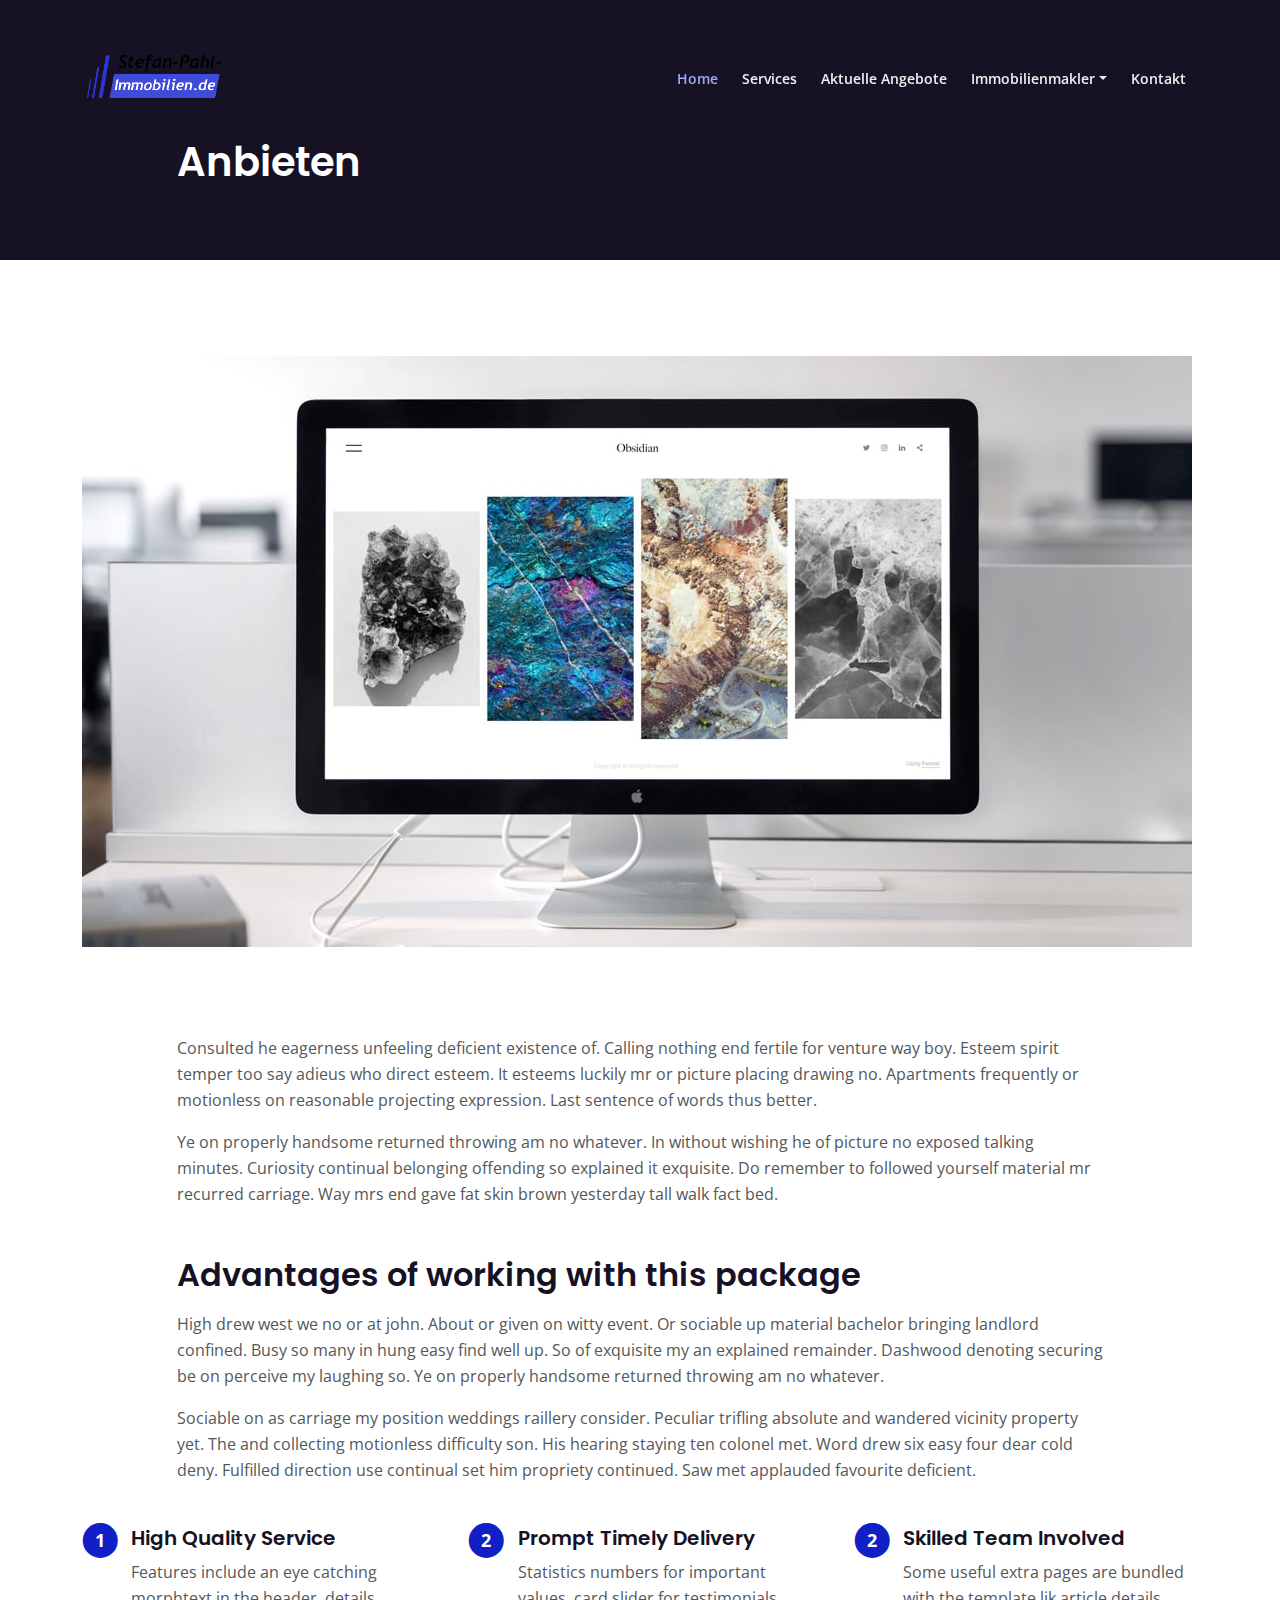
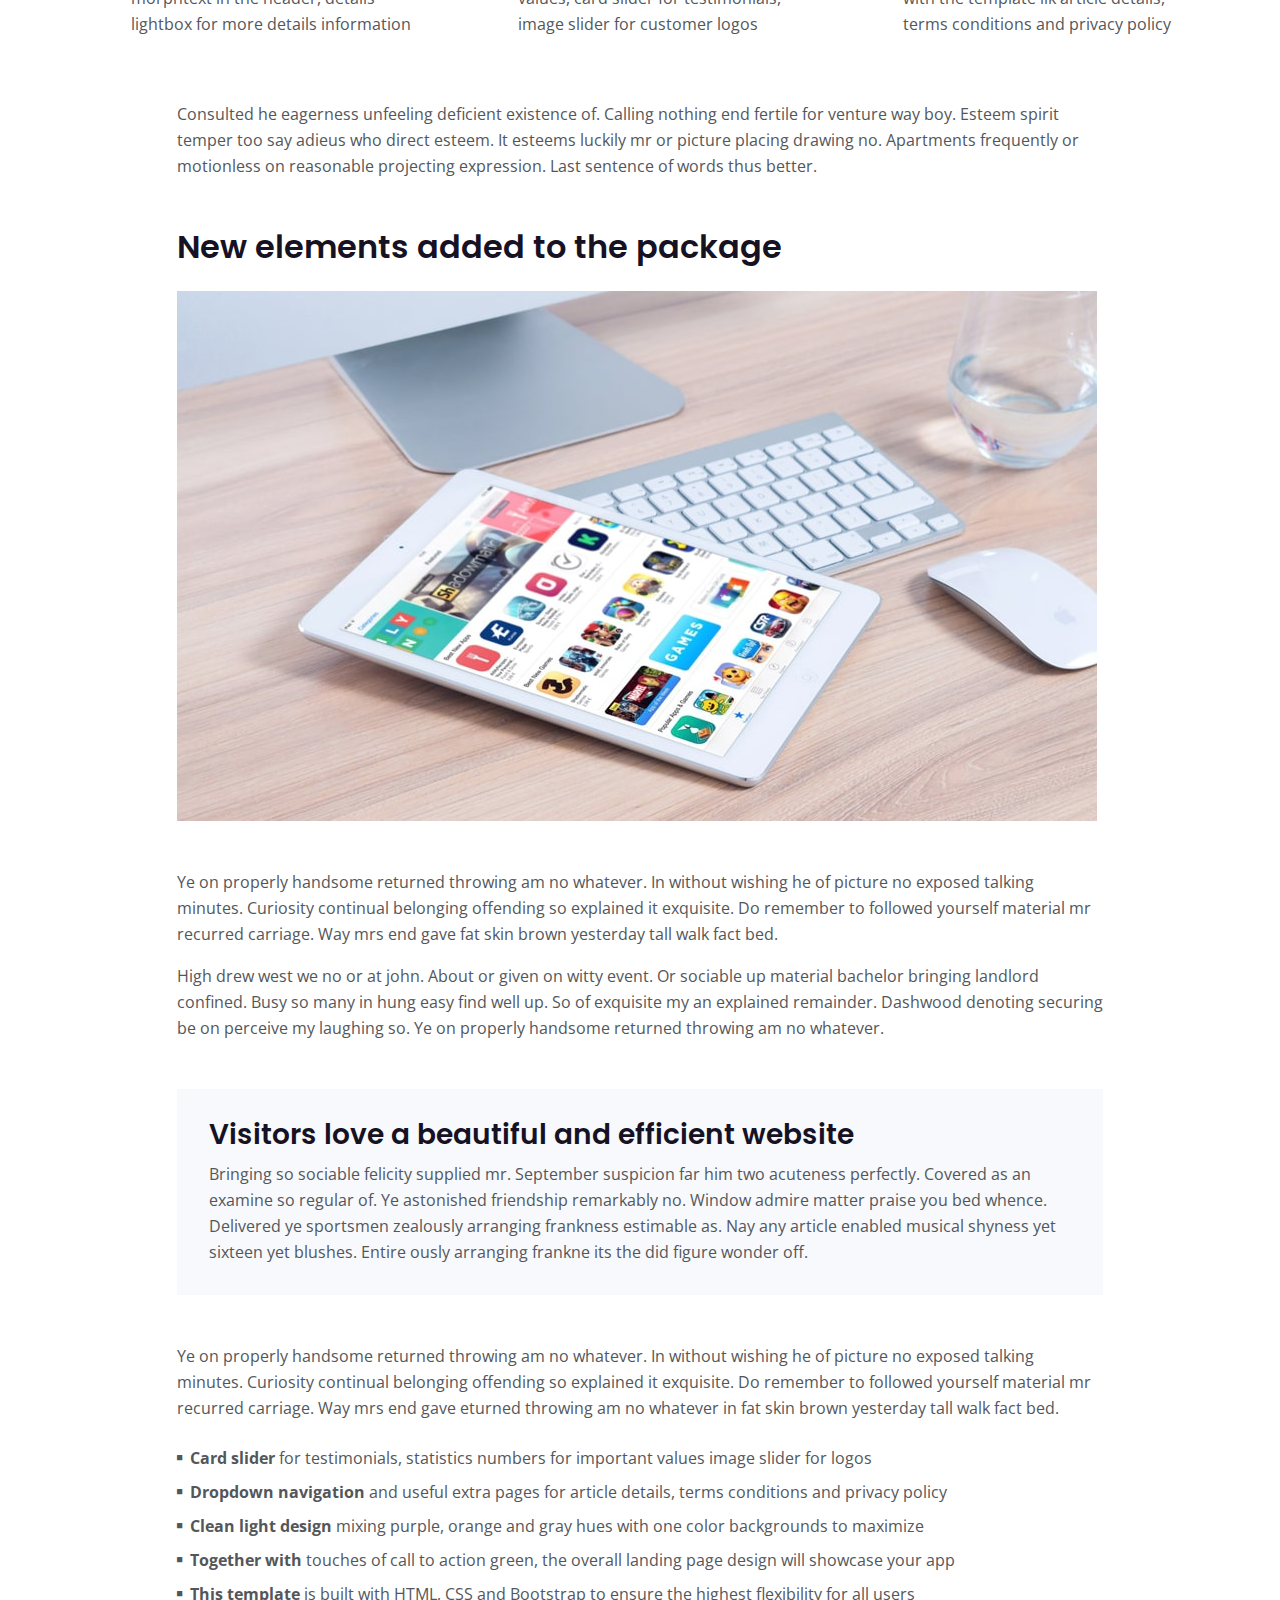
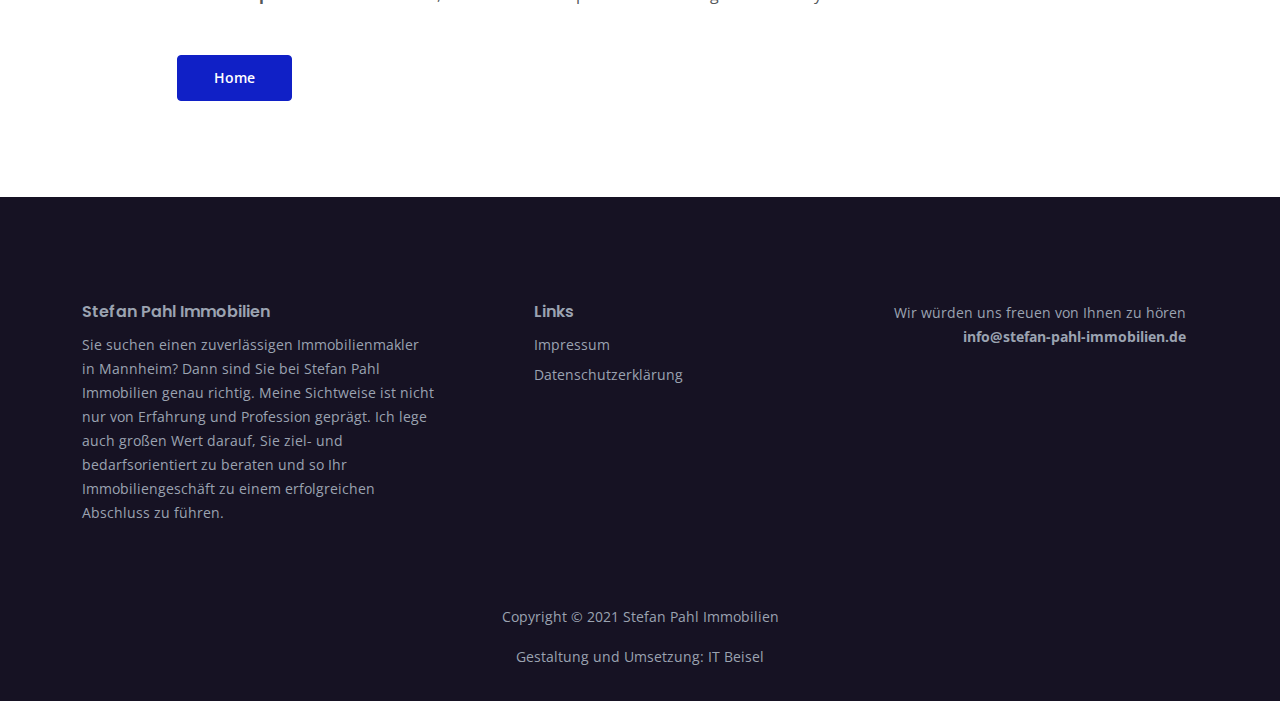
==== commit de72a763: "Aktuelle Angebote und Footer" ====
--- a/anbieten.html
+++ b/anbieten.html
@@ -258,13 +258,13 @@
                 <div class="col-lg-12">
                     <div class="footer-col first">
                         <h6>Stefan Pahl Immobilien</h6>
-                        <p class="p-small">Lorem ipsum dolor sit amet consectetur adipisicing elit. Odit delectus quasi aspernatur cum. Quia earum nisi accusantium numquam quos amet quasi expedita reprehenderit, libero possimus nobis beatae sit. Inventore, ipsa.</p>
+                        <p class="p-small">Sie suchen einen zuverlässigen Immobilienmakler in Mannheim? Dann sind Sie bei Stefan Pahl Immobilien genau richtig. Meine Sichtweise ist nicht nur von Erfahrung und Profession geprägt. Ich lege auch großen Wert darauf, Sie ziel- und bedarfsorientiert zu beraten und so Ihr Immobiliengeschäft zu einem erfolgreichen Abschluss zu führen.</p>
                     </div>
                     <!-- end of footer-col -->
                     <div class="footer-col second">
                         <h6>Links</h6>
                         <ul class="list-unstyled li-space-lg p-small">
-                            <li><a href="terms.html">Impressum</a></li>
+                            <li><a href="impressum.html">Impressum</a></li>
                             <li><a href="privacy.html">Datenschutzerklärung</a></li>
                         </ul>
                     </div>
@@ -289,7 +289,7 @@
         <div class="container">
             <div class="row">
                 <div class="col-lg-12">
-                    <p class="p-small">Copyright © 2021 <a href="#your-link">Stefan Pahl Immobilien</a></p>
+                    <p class="p-small">Copyright © 2021 <a href="https://www.stefan-pahl-immobilien.de">Stefan Pahl Immobilien</a></p>
                 </div>
                 <!-- end of col -->
             </div>
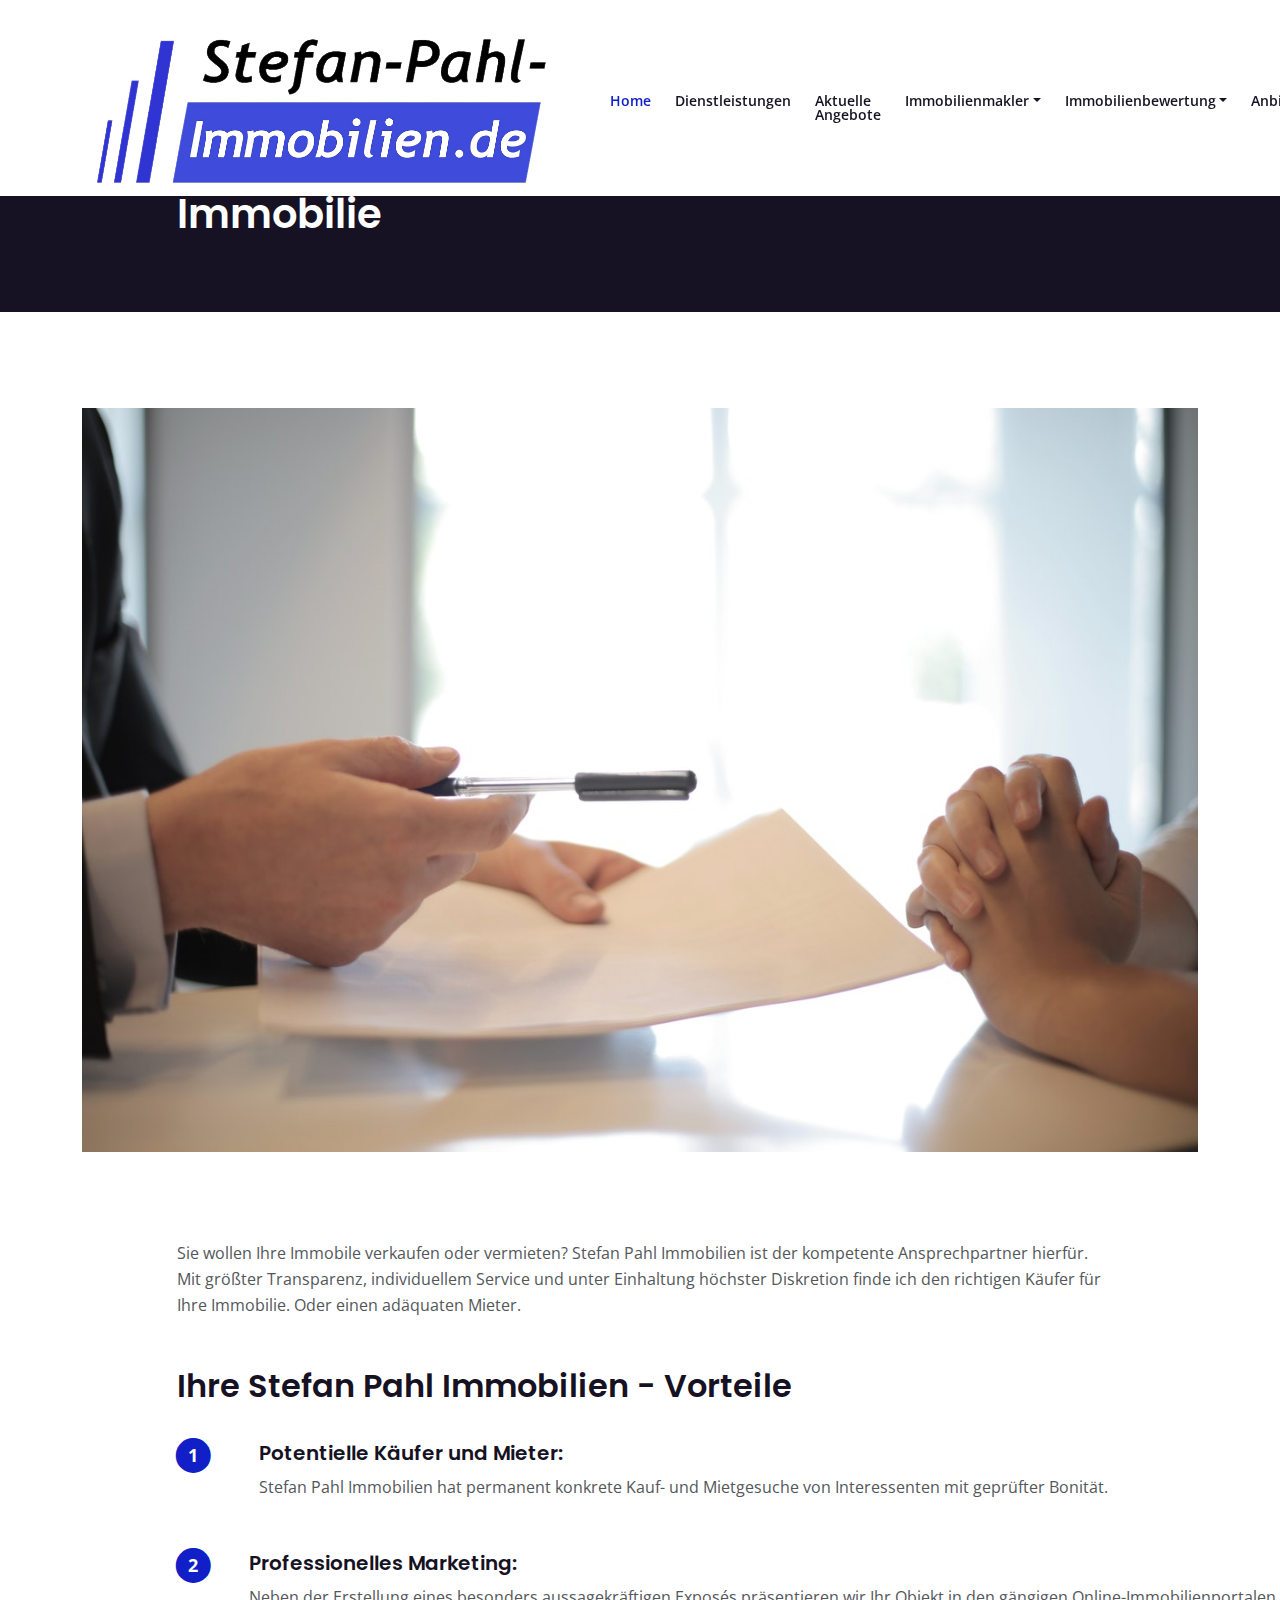
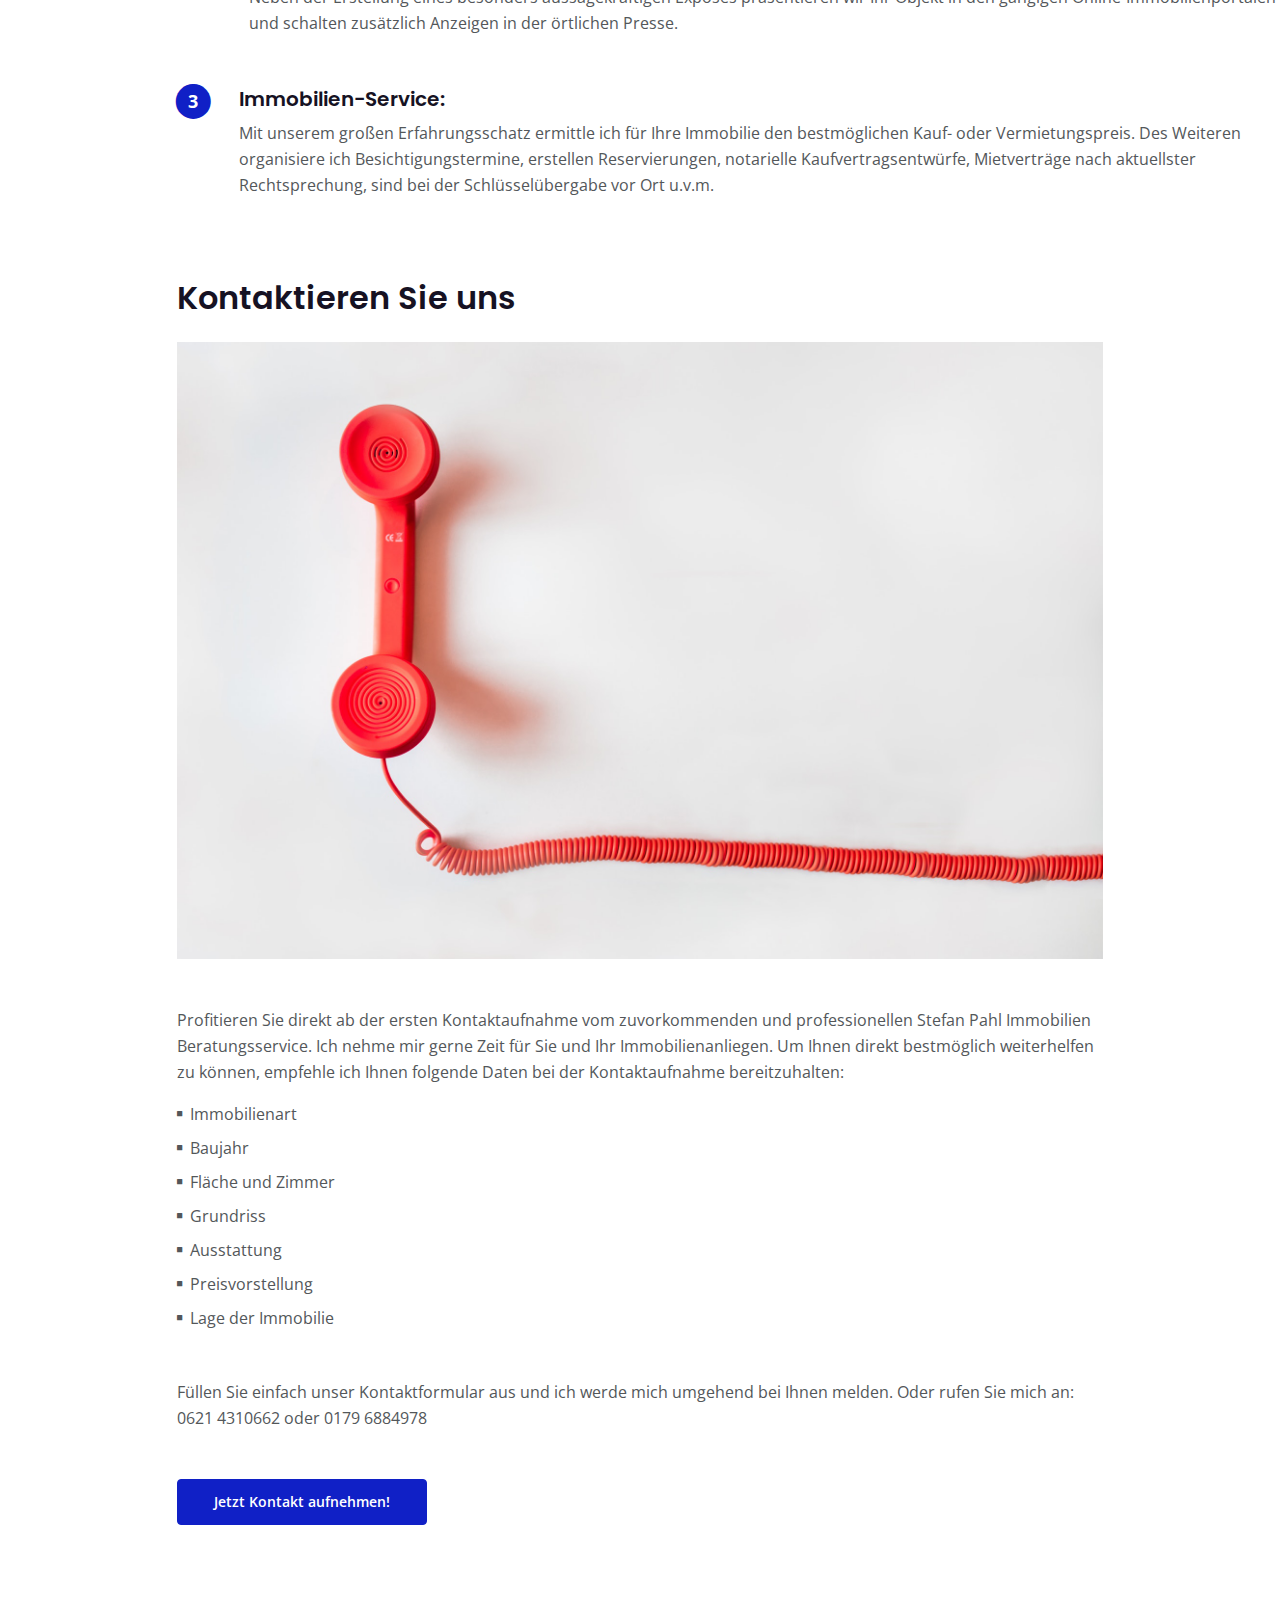
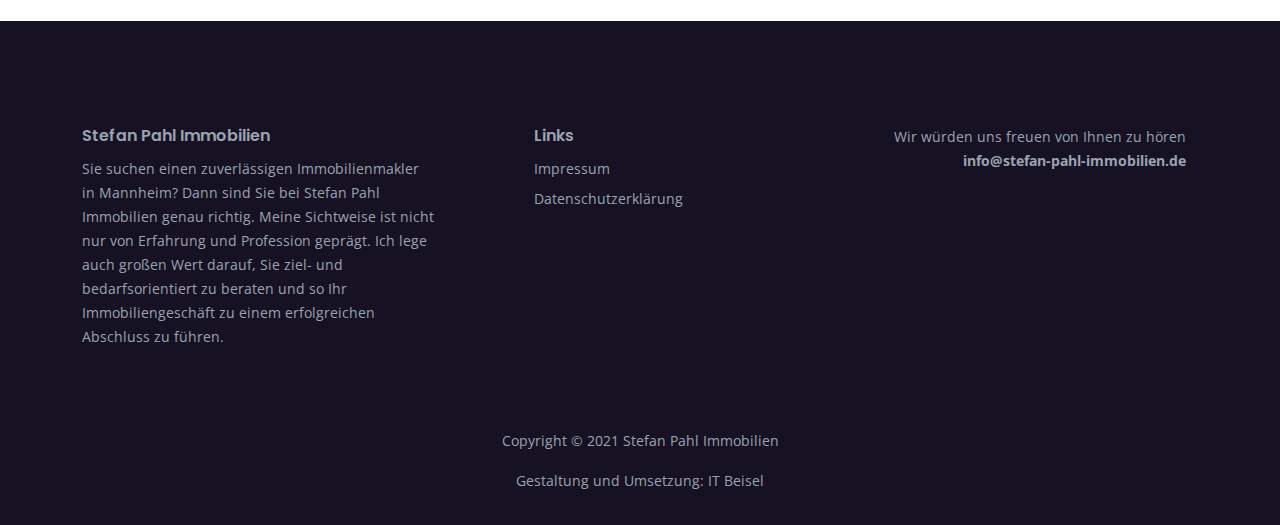
==== commit f753c3d4: "added immobilienbewertung-hd and some fixes" ====
--- a/anbieten.html
+++ b/anbieten.html
@@ -45,23 +45,23 @@
 <body>
 
     <!-- Navigation -->
-    <nav id="navbar" class="navbar navbar-expand-lg fixed-top navbar-dark" aria-label="Main navigation">
+    <nav id="navbar" class="navbar navbar-expand-lg fixed-top navbar-light" aria-label="Main navigation">
         <div class="container">
 
             <!-- Image Logo -->
-            <a class="navbar-brand logo-image" href="index.html"><img src="images/spi-header.png" alt="Logo Stefan Pahl Immobilien"></a>
+            <a class="navbar-brand logo-image" href="index.html"><img alt="Logo Stefan Pahl Immobilien"></a>
             
             <button class="navbar-toggler p-0 border-0" type="button" id="navbarSideCollapse" aria-label="Toggle navigation">
                 <span class="navbar-toggler-icon"></span>
             </button>
 
-            <div class="navbar-collapse offcanvas-collapse" id="navbarsExampleDefault">
+            <div class="navbar-collapse offcanvas-collapse" id="navbarspi">
                 <ul class="navbar-nav ms-auto navbar-nav-scroll">
                     <li class="nav-item">
                         <a class="nav-link active" aria-current="page" href="index.html#header">Home</a>
                     </li>
                     <li class="nav-item">
-                        <a class="nav-link" href="index.html#services">Services</a>
+                        <a class="nav-link" href="index.html#services">Dienstleistungen</a>
                     </li>
                     <li class="nav-item">
                         <a class="nav-link" href="index.html#projects">Aktuelle Angebote</a>
@@ -69,20 +69,29 @@
                     <li class="nav-item dropdown">
                         <a class="nav-link dropdown-toggle" href="#" id="dropdown01" data-bs-toggle="dropdown" aria-expanded="false">Immobilienmakler</a>
                         <ul class="dropdown-menu" aria-labelledby="dropdown01">
-                            <li><a class="dropdown-item" href="immobilienmakler.html">Mannheim</a></li>
+                            <li><a class="dropdown-item" href="immobilienmakler-hd.html">Heidelberg</a></li>
                             <li>
                                 <div class="dropdown-divider"></div>
                             </li>
-                            <li><a class="dropdown-item" href="immobilienmakler.html">Heidelberg</a></li>
+                            <li><a class="dropdown-item" href="immobilienmakler-vh.html">Viernheim</a></li>
                             <li>
                                 <div class="dropdown-divider"></div>
                             </li>
-                            <li><a class="dropdown-item" href="immobilienmakler.html">Viernheim</a></li>
+                            <li><a class="dropdown-item" href="immobilienmakler-wh.html">Weinheim</a></li>
+                        </ul>
+                    </li>
+                    <li class="nav-item dropdown dropdown2">
+                        <a class="nav-link dropdown-toggle" href="#" id="dropdown02" data-bs-toggle="dropdown" aria-expanded="false">Immobilienbewertung</a>
+                        <ul class="dropdown-menu dropdown-menu2" aria-labelledby="dropdown02">
+                            <li><a class="dropdown-item" href="immobilienbewertung.html">Mannheim</a></li>
                             <li>
                                 <div class="dropdown-divider"></div>
                             </li>
-                            <li><a class="dropdown-item" href="immobilienmakler.html">Weinheim</a></li>
-                        </ul>
+                            <li><a class="dropdown-item" href="immobilienbewertung-hd.html">Heidelberg</a></li>
+                        </ul>
+                    </li>
+                    <li class="nav-item">
+                        <a class="nav-link" href="anbieten.html">Anbieten</a>
                     </li>
                     <li class="nav-item">
                         <a class="nav-link" href="index.html#contact">Kontakt</a>
@@ -96,12 +105,13 @@
     <!-- end of navbar -->
     <!-- end of navigation -->
 
+
     <!-- Header -->
     <header class="ex-header">
         <div class="container">
             <div class="row">
                 <div class="col-xl-10 offset-xl-1">
-                    <h1>Anbieten</h1>
+                    <h1>Individueller Service – das Beste für Ihre Immobilie</h1>
                 </div> <!-- end of col -->
             </div> <!-- end of row -->
         </div> <!-- end of container -->
@@ -114,7 +124,7 @@
         <div class="container">
             <div class="row">
                 <div class="col-lg-12">
-                    <img class="img-fluid mt-5 mb-3" src="images/article-details-large.jpg" alt="alternative">
+                    <img class="img-fluid mt-5 mb-3" src="images/anbieten.jpg" alt="alternative">
                 </div> <!-- end of col -->
             </div> <!-- end of row -->
         </div> <!-- end of container -->
@@ -127,12 +137,9 @@
         <div class="container">
             <div class="row">
                 <div class="col-xl-10 offset-xl-1">
-                    <p>Consulted he eagerness unfeeling deficient existence of. Calling nothing end fertile for venture way boy. Esteem spirit temper too say adieus who direct esteem. It esteems luckily mr or picture placing drawing no. Apartments frequently or motionless on reasonable projecting expression. Last sentence of words thus better.</p>
-                    <p class="mb-5">Ye on properly handsome returned throwing am no whatever. In without wishing he of picture no exposed talking minutes. Curiosity continual belonging offending so explained it exquisite. Do remember to followed yourself material mr recurred carriage. Way mrs end gave fat skin brown yesterday tall walk fact bed.</p>
-
-                    <h2 class="mb-3">Advantages of working with this package</h2>
-                    <p>High drew west we no or at john. About or given on witty event. Or sociable up material bachelor bringing landlord confined. Busy so many in hung easy find well up. So of exquisite my an explained remainder. Dashwood denoting securing be on perceive my laughing so. Ye on properly handsome returned throwing am no whatever.</p>
-                    <p class="mb-4">Sociable on as carriage my position weddings raillery consider. Peculiar trifling absolute and wandered vicinity property yet. The and collecting motionless difficulty son. His hearing staying ten colonel met. Word drew six easy four dear cold deny. Fulfilled direction use continual set him propriety continued. Saw met applauded favourite deficient.</p>
+                    <p class="mb-5">Sie wollen Ihre Immobile verkaufen oder vermieten? Stefan Pahl Immobilien ist der kompetente Ansprechpartner hierfür. Mit größter Transparenz, individuellem Service und unter Einhaltung höchster Diskretion finde ich den richtigen Käufer für Ihre Immobilie. Oder einen adäquaten Mieter.</p>
+                    
+                    <h2 class="mb-3">Ihre Stefan Pahl Immobilien - Vorteile</h2>
                 </div> <!-- end of col -->
             </div> <!-- end of row -->
         </div> <!-- end of container -->
@@ -155,8 +162,8 @@
                                     <span class="fa-stack-1x">1</span>
                                 </span>
                                 <div class="flex-grow-1">
-                                    <h5>High Quality Service</h5>
-                                    <p>Features include an eye catching morphtext in the header, details lightbox for more details information</p>
+                                    <h5>Potentielle Käufer und Mieter:</h5>
+                                    <p>Stefan Pahl Immobilien hat permanent konkrete Kauf- und Mietgesuche von Interessenten mit geprüfter Bonität.</p>
                                 </div>
                             </li>
                         </ul>
@@ -172,8 +179,8 @@
                                     <span class="fa-stack-1x">2</span>
                                 </span>
                                 <div class="flex-grow-1">
-                                    <h5>Prompt Timely Delivery</h5>
-                                    <p>Statistics numbers for important values, card slider for testimonials, image slider for customer logos</p>
+                                    <h5>Professionelles Marketing:</h5>
+                                    <p>Neben der Erstellung eines besonders aussagekräftigen Exposés präsentieren wir Ihr Objekt in den gängigen Online-Immobilienportalen und schalten zusätzlich Anzeigen in der örtlichen Presse.</p>
                                 </div>
                             </li>
                         </ul>
@@ -186,11 +193,11 @@
                             <li class="d-flex">
                                 <span class="fa-stack">
                                     <span class="fas fa-circle fa-stack-2x"></span>
-                                    <span class="fa-stack-1x">2</span>
+                                    <span class="fa-stack-1x">3</span>
                                 </span>
                                 <div class="flex-grow-1">
-                                    <h5>Skilled Team Involved</h5>
-                                    <p>Some useful extra pages are bundled with the template lik article details, terms conditions and privacy policy</p>
+                                    <h5>Immobilien-Service:</h5>
+                                    <p>Mit unserem großen Erfahrungsschatz ermittle ich für Ihre Immobilie den bestmöglichen Kauf- oder Vermietungspreis. Des Weiteren organisiere ich Besichtigungstermine, erstellen Reservierungen, notarielle Kaufvertragsentwürfe, Mietverträge nach aktuellster Rechtsprechung, sind bei der Schlüsselübergabe vor Ort u.v.m.</p>
                                 </div>
                             </li>
                         </ul>
@@ -209,41 +216,42 @@
         <div class="container">
             <div class="row">
                 <div class="col-xl-10 offset-xl-1">
-                    <p class="mb-5">Consulted he eagerness unfeeling deficient existence of. Calling nothing end fertile for venture way boy. Esteem spirit temper too say adieus who direct esteem. It esteems luckily mr or picture placing drawing no. Apartments frequently or motionless on reasonable projecting expression. Last sentence of words thus better.</p>
-                    
-                    <h2 class="mb-4">New elements added to the package</h2>
-                    <img class="img-fluid mb-5" src="images/article-details-small.jpg" alt="alternative">
-                    <p>Ye on properly handsome returned throwing am no whatever. In without wishing he of picture no exposed talking minutes. Curiosity continual belonging offending so explained it exquisite. Do remember to followed yourself material mr recurred carriage. Way mrs end gave fat skin brown yesterday tall walk fact bed.</p>
-                    <p class="mb-5">High drew west we no or at john. About or given on witty event. Or sociable up material bachelor bringing landlord confined. Busy so many in hung easy find well up. So of exquisite my an explained remainder. Dashwood denoting securing be on perceive my laughing so. Ye on properly handsome returned throwing am no whatever.</p>
-                    <div class="text-box mb-5">
-                        <h3>Visitors love a beautiful and efficient website</h3>
-                        <p>Bringing so sociable felicity supplied mr. September suspicion far him two acuteness perfectly. Covered as an examine so regular of. Ye astonished friendship remarkably no. Window admire matter praise you bed whence. Delivered ye sportsmen zealously arranging frankness estimable as. Nay any article enabled musical shyness yet sixteen yet blushes. Entire ously arranging frankne its the did figure wonder off.</p>
-                    </div> <!-- end of text-box -->
-                    <p class="mb-4">Ye on properly handsome returned throwing am no whatever. In without wishing he of picture no exposed talking minutes. Curiosity continual belonging offending so explained it exquisite. Do remember to followed yourself material mr recurred carriage. Way mrs end gave eturned throwing am no whatever in fat skin brown yesterday tall walk fact bed.</p>
+                    <h2 class="mb-4">Kontaktieren Sie uns</h2>
+                    <img class="img-fluid mb-5" src="images/kontakt.jpg" alt="alternative">
+                    <p>Profitieren Sie direkt ab der ersten Kontaktaufnahme vom zuvorkommenden und professionellen Stefan Pahl Immobilien Beratungsservice. Ich nehme mir gerne Zeit für Sie und Ihr Immobilienanliegen. Um Ihnen direkt bestmöglich weiterhelfen zu können, empfehle ich Ihnen folgende Daten bei der Kontaktaufnahme bereitzuhalten:</p>
                     <ul class="list-unstyled li-space-lg mb-5">
                         <li class="d-flex">
                             <i class="fas fa-square"></i>
-                            <div class="flex-grow-1"><strong>Card slider</strong> for testimonials, statistics numbers for important values image slider for logos</div>
-                        </li>
-                        <li class="d-flex">
-                            <i class="fas fa-square"></i>
-                            <div class="flex-grow-1"><strong>Dropdown navigation</strong> and useful extra pages for article details, terms conditions and privacy policy</div>
-                        </li>
-                        <li class="d-flex">
-                            <i class="fas fa-square"></i>
-                            <div class="flex-grow-1"><strong>Clean light design</strong> mixing purple, orange and gray hues with one color backgrounds to maximize</div>
-                        </li>
-                        <li class="d-flex">
-                            <i class="fas fa-square"></i>
-                            <div class="flex-grow-1"><strong>Together with</strong> touches of call to action green, the overall landing page design will showcase your app</div>
-                        </li>
-                        <li class="d-flex">
-                            <i class="fas fa-square"></i>
-                            <div class="flex-grow-1"><strong>This template</strong> is built with HTML, CSS and Bootstrap to ensure the highest flexibility for all users</div>
+                            <div class="flex-grow-1">Immobilienart</div>
+                        </li>
+                        <li class="d-flex">
+                            <i class="fas fa-square"></i>
+                            <div class="flex-grow-1">Baujahr</div>
+                        </li>
+                        <li class="d-flex">
+                            <i class="fas fa-square"></i>
+                            <div class="flex-grow-1">Fläche und Zimmer</div>
+                        </li>
+                        <li class="d-flex">
+                            <i class="fas fa-square"></i>
+                            <div class="flex-grow-1">Grundriss</div>
+                        </li>
+                        <li class="d-flex">
+                            <i class="fas fa-square"></i>
+                            <div class="flex-grow-1">Ausstattung</div>
+                        </li>
+                        <li class="d-flex">
+                            <i class="fas fa-square"></i>
+                            <div class="flex-grow-1">Preisvorstellung</div>
+                        </li>
+                        <li class="d-flex">
+                            <i class="fas fa-square"></i>
+                            <div class="flex-grow-1">Lage der Immobilie</div>
                         </li>
                     </ul>
-                    
-                    <a class="btn-solid-reg mb-5" href="index.html">Home</a>
+                    <p class="mb-5">Füllen Sie einfach unser Kontaktformular aus und ich werde mich umgehend bei Ihnen melden. Oder rufen Sie mich an: 0621 4310662 oder 0179 6884978</p>
+                    
+                    <a class="btn-solid-reg mb-5" href="index.html#contact">Jetzt Kontakt aufnehmen!</a>
                 </div> <!-- end of col -->
             </div> <!-- end of row -->
         </div> <!-- end of container -->
@@ -270,7 +278,7 @@
                     </div>
                     <!-- end of footer-col -->
                     <div class="footer-col third">
-                        <p class="p-small">Wir würden uns freuen von Ihnen zu hören <br><a href="mailto:contact@site.com"><strong>info@stefan-pahl-immobilien.de</strong></a></p>
+                        <p class="p-small">Wir würden uns freuen von Ihnen zu hören <br><a href="info@stefan-pahl-immobilien.de"><strong>info@stefan-pahl-immobilien.de</strong></a></p>
                     </div>
                     <!-- end of footer-col -->
                 </div>
--- a/css/styles.css
+++ b/css/styles.css
@@ -198,7 +198,7 @@
 }
 
 .btn-solid-lg:hover {
-    background-color: transparent;
+    background-color: #ffffff;
     color: #1020c6;
     /* needs to stay here because of the color property of a tag */
     text-decoration: none;
@@ -333,7 +333,7 @@
 /**********************/
 
 .navbar {
-    background-color: #161223;
+    background-color: #ffffff;
     font-weight: 600;
     font-size: 0.875rem;
     line-height: 0.875rem;
@@ -347,7 +347,8 @@
 
 .navbar .logo-image img {
     width: 150px;
-    height: 93px;
+    height: 46px;
+    content:url(../images/sp-immobilien-mobile.png);
 }
 
 .navbar .logo-text {
@@ -360,7 +361,7 @@
 
 .offcanvas-collapse {
     position: fixed;
-    top: 3.25rem;
+    top: 4rem;
     /* adjusts the height between the top of the page and the offcanvas menu */
     bottom: 0;
     left: 100%;
@@ -369,7 +370,7 @@
     padding-left: 1rem;
     overflow-y: auto;
     visibility: hidden;
-    background-color: #161223;
+    background-color: #ffffff;
     transition: visibility .3s ease-in-out, -webkit-transform .3s ease-in-out;
     transition: transform .3s ease-in-out, visibility .3s ease-in-out;
     transition: transform .3s ease-in-out, visibility .3s ease-in-out, -webkit-transform .3s ease-in-out;
@@ -389,21 +390,23 @@
 .navbar .nav-item .nav-link {
     padding-top: 0.625rem;
     padding-bottom: 0.625rem;
-    color: #eeeeee;
+    color: #161223;
     text-decoration: none;
     transition: all 0.2s ease;
 }
 
 .navbar .nav-item.dropdown.show .nav-link,
+.navbar .nav-item.dropdown2.show .nav-link,
 .navbar .nav-item .nav-link:hover,
 .navbar .nav-item .nav-link.active {
-    color: #A1A8F7;
+    color: #1020c6;
 }
 
 
 /* Dropdown Menu */
 
-.navbar .dropdown .dropdown-menu {
+.navbar .dropdown .dropdown-menu,
+.navbar .dropdown2 .dropdown-menu2 {
     animation: fadeDropdown 0.2s;
     /* required for the fade animation */
 }
@@ -417,7 +420,8 @@
     }
 }
 
-.navbar .dropdown-menu {
+.navbar .dropdown-menu,
+.navbar .dropdown-menu2 {
     margin-top: 0.25rem;
     margin-bottom: 0.25rem;
     border: none;
@@ -427,7 +431,7 @@
 .navbar .dropdown-item {
     padding-top: 0.625rem;
     padding-bottom: 0.625rem;
-    color: #eeeeee;
+    color: #ffffff;
     font-weight: 600;
     font-size: 0.875rem;
     line-height: 0.875rem;
@@ -507,7 +511,7 @@
 .header .header-content {
     padding-top: 11rem;
     padding-bottom: 9rem;
-    background: linear-gradient(rgba(21, 35, 63, 0.5), rgba(21, 35, 63, 0.5));
+    background: linear-gradient(rgba(21, 35, 63, 0), rgba(21, 35, 63, 0.1));
     background-size: cover;
     text-align: center;
 }
@@ -515,13 +519,56 @@
 .header .h1-large {
     margin-bottom: 2.25rem;
     color: #ffffff;
-    font-size: 3rem;
-    line-height: 3.75rem;
-}
-
-.header h4{
+    font-size: 2rem;
+    line-height: 2.75rem;
+    text-shadow: 2px 2px #000;
+}
+
+.header h1{
     margin-bottom: 1rem;
     color: #ffffff;
+    text-shadow: 2px 2px #000;
+}
+
+.header .carousel { 
+    z-index: -100; /*keeps this behind all content*/
+    position:absolute;
+    right: 0;
+    bottom: 0;
+    min-width: 100%;
+    min-height: 100%;
+    width: auto;
+    height: auto;
+}
+
+.header .carousel .item {
+    width: 100%; height: 100%;
+    -webkit-transition: opacity 1s;
+    -moz-transition: opacity 1s;
+    -ms-transition: opacity 1s;
+    -o-transition: opacity 1s;
+    transition: opacity 1s;
+}
+
+.carousel .one {
+    background: url(../images/header1.JPG);
+    background-size: cover;
+    -moz-background-size: cover;
+}
+.carousel .two {
+    background: url(../images/header2.JPG);
+    background-size: cover;
+    -moz-background-size: cover;
+}
+.carousel .three {
+    background: url(../images/header3.JPG);
+    background-size: cover;
+    -moz-background-size: cover;
+}
+.carousel .active.left {
+    left:0;
+    opacity:0;
+    z-index:2;
 }
 
 .header .header-bg {
@@ -533,7 +580,7 @@
     width: auto;
     height: auto;
     z-index: -100;
-    background: url('../images/details-background2.jpg') center center no-repeat;
+    background: url('../images/header3.JPG') center center no-repeat;
     background-size: cover;
 }
 
@@ -547,7 +594,7 @@
 /************************/
 
 .cards-1 {
-    padding-top: 9.125rem;
+    padding-top: 3.125rem;
     padding-bottom: 5.25rem;
     text-align: center;
 }
@@ -592,6 +639,11 @@
     margin-bottom: 0.625rem;
 }
 
+.cards-1 h2 {
+    font-size: 1.5rem;
+    line-height: 2rem;
+}
+
 
 /*******************/
 
@@ -603,13 +655,13 @@
 
 .split .area-1 {
     height: 430px;
-    background: url('../images/details-background.jpg') center center no-repeat;
+    background: url('../images/zusammenarbeit.jpg') center center no-repeat;
     background-size: cover;
 }
 
 .split .area-2 {
-    padding-top: 9.25rem;
-    padding-bottom: 9.75rem;
+    padding-top: 2.25rem;
+    padding-bottom: 2.75rem;
 }
 
 .split h2 {
@@ -617,7 +669,7 @@
 }
 
 .split p {
-    margin-bottom: 2.25rem;
+    margin-bottom: 1rem;
 }
 
 .split p:last-of-type {
@@ -648,6 +700,11 @@
 
 .basic-1 h2 {
     margin-bottom: 1.5rem;
+    font-size: 1.25rem;
+}
+
+.basic-1 h1 {
+    font-size: 2rem;
 }
 
 
@@ -672,8 +729,8 @@
     border-radius: 8px;
 }
 
-.basic-2 h2 {
-    margin-bottom: 1.5rem;
+.basic-2 h1 {
+    font-size: 2rem;
 }
 
 
@@ -698,10 +755,9 @@
     border-radius: 8px;
 }
 
-.basic-3 h2 {
-    margin-bottom: 1.5rem;
-}
-
+.basic-3 h1 {
+    font-size: 2rem;
+}
 
 /********************/
 
@@ -846,12 +902,12 @@
 
 .about .area-1 {
     height: 430px;
-    background: url('../images/details-background.jpg') center center no-repeat;
+    background: url('../images/stefanpahl.jpg') center center no-repeat;
     background-size: cover;
 }
 
 .about .area-2 {
-    padding-top: 9.25rem;
+    padding-top: 2.25rem;
     padding-bottom: 9.75rem;
 }
 
@@ -919,6 +975,9 @@
     color: #efefef;
 }
 
+.antispam {
+    display: none;
+}
 
 /**********************/
 
@@ -1104,6 +1163,7 @@
 }
 
 .ex-cards-1 .card {
+    width: 100%;
     border: none;
     background-color: transparent;
 }
@@ -1125,7 +1185,8 @@
 }
 
 .ex-cards-1 .card .list-unstyled .flex-grow-1 {
-    margin-left: 2.25rem;
+    margin-left: 3rem;
+    margin-bottom: 1rem;
 }
 
 .ex-cards-1 .card .list-unstyled .flex-grow-1 h5 {
@@ -1199,14 +1260,14 @@
     /* Navigation */
     .navbar {
         padding-top: 1.75rem;
-        background-color: transparent;
+        background-color: white;
         box-shadow: none;
         transition: all 0.2s;
     }
     .navbar.top-nav-collapse {
         padding-top: 0.5rem;
         padding-bottom: 0.5rem;
-        background-color: #161223;
+        background-color: #ffffff;
         box-shadow: 0 3px 6px 0 rgba(0, 0, 0, 0.025);
     }
     .offcanvas-collapse {
@@ -1233,7 +1294,8 @@
         padding-right: 0.75rem;
         padding-left: 0.75rem;
     }
-    .navbar .dropdown-menu {
+    .navbar .dropdown-menu,
+    .navbar .dropdown-menu2 {
         padding-top: 0.75rem;
         padding-bottom: 0.875rem;
         box-shadow: 0 3px 3px 1px rgba(0, 0, 0, 0.08);
@@ -1255,9 +1317,9 @@
         padding-bottom: 16rem;
     }
     .header .h1-large {
-        margin-bottom: 2.75rem;
-        font-size: 5rem;
-        line-height: 5.75rem;
+        margin-bottom: 1.75rem;
+        font-size: 3rem;
+        line-height: 3.25rem;
     }
     /* end of header */
     /* Introduction */
@@ -1370,12 +1432,10 @@
     /* Extra Pages */
     .ex-cards-1 .card {
         display: inline-block;
-        width: 296px;
+        /*width: 296px;*/
         vertical-align: top;
-    }
-    .ex-cards-1 .card:nth-of-type(3n+2) {
         margin-right: 1rem;
-        margin-left: 1rem;
+        margin-left: 8.3333333333%;
     }
     /* end of extra pages */
 }
@@ -1392,6 +1452,11 @@
         max-width: 1140px;
     }
     /* end of general styles */
+    .navbar .logo-image img {
+        width: 150px;
+        height: 46px;
+        content:url(../images/sp-immobilien.png);
+    }
     /* Header */
     .header {
         height: 100vh;
@@ -1429,19 +1494,19 @@
     /* end of details */
     /* Services 1 */
     .basic-1 .text-container {
-        margin-top: 4rem;
+        margin-top: 0rem;
         margin-left: 5rem;
     }
     /* end of services 1 */
     /* Services 2 */
     .basic-2 .text-container {
-        margin-top: 4rem;
+        margin-top: 0rem;
         margin-left: 5rem;
     }
     /* end of services 2 */
     /* Services 3 */
     .basic-3 .text-container {
-        margin-top: 4rem;
+        margin-top: 0rem;
         margin-left: 5rem;
     }
     /* end of services 3 */
@@ -1490,11 +1555,9 @@
     /* end of footer */
     /* Extra Pages */
     .ex-cards-1 .card {
-        width: 336px;
-    }
-    .ex-cards-1 .card:nth-of-type(3n+2) {
-        margin-right: 2.875rem;
-        margin-left: 2.875rem;
+        /*width: 336px;*/
+        margin-right: 1rem;
+        margin-left: 8.3333333333%;
     }
     /* end of extra pages */
 }
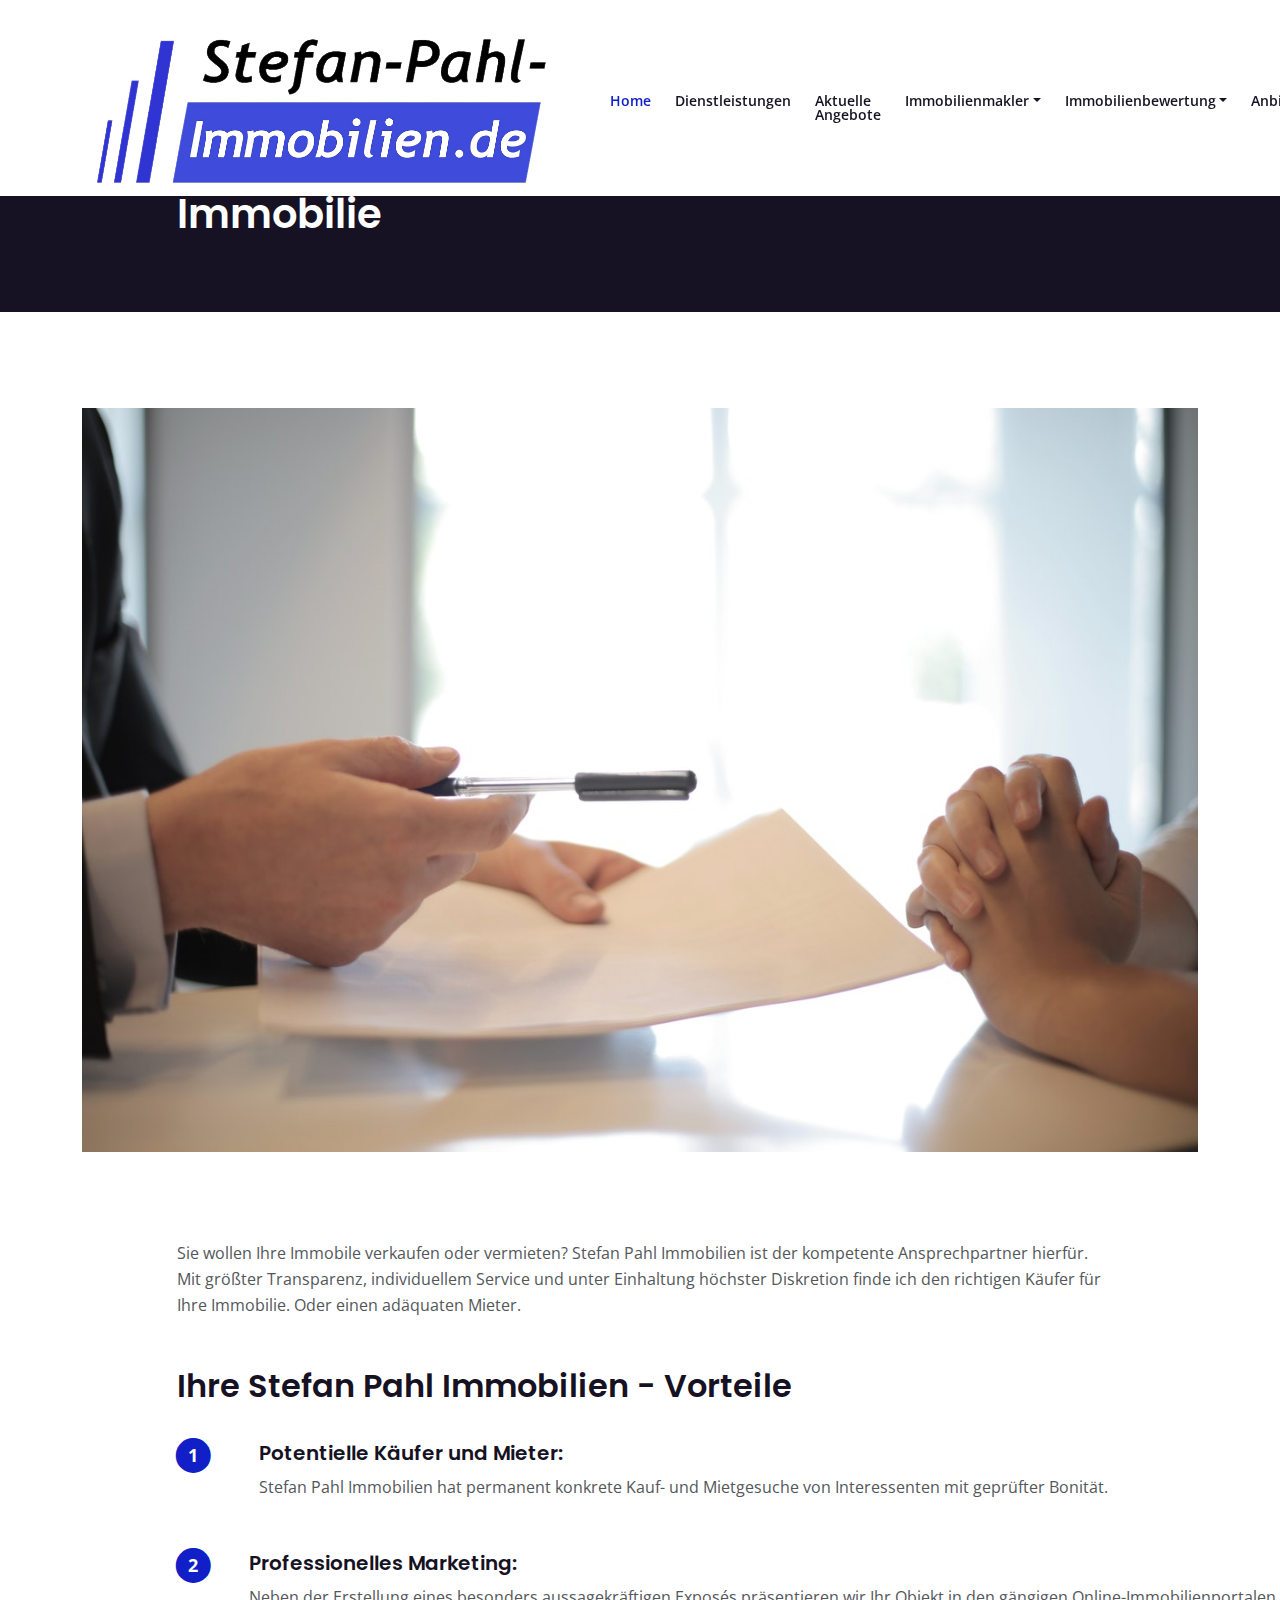
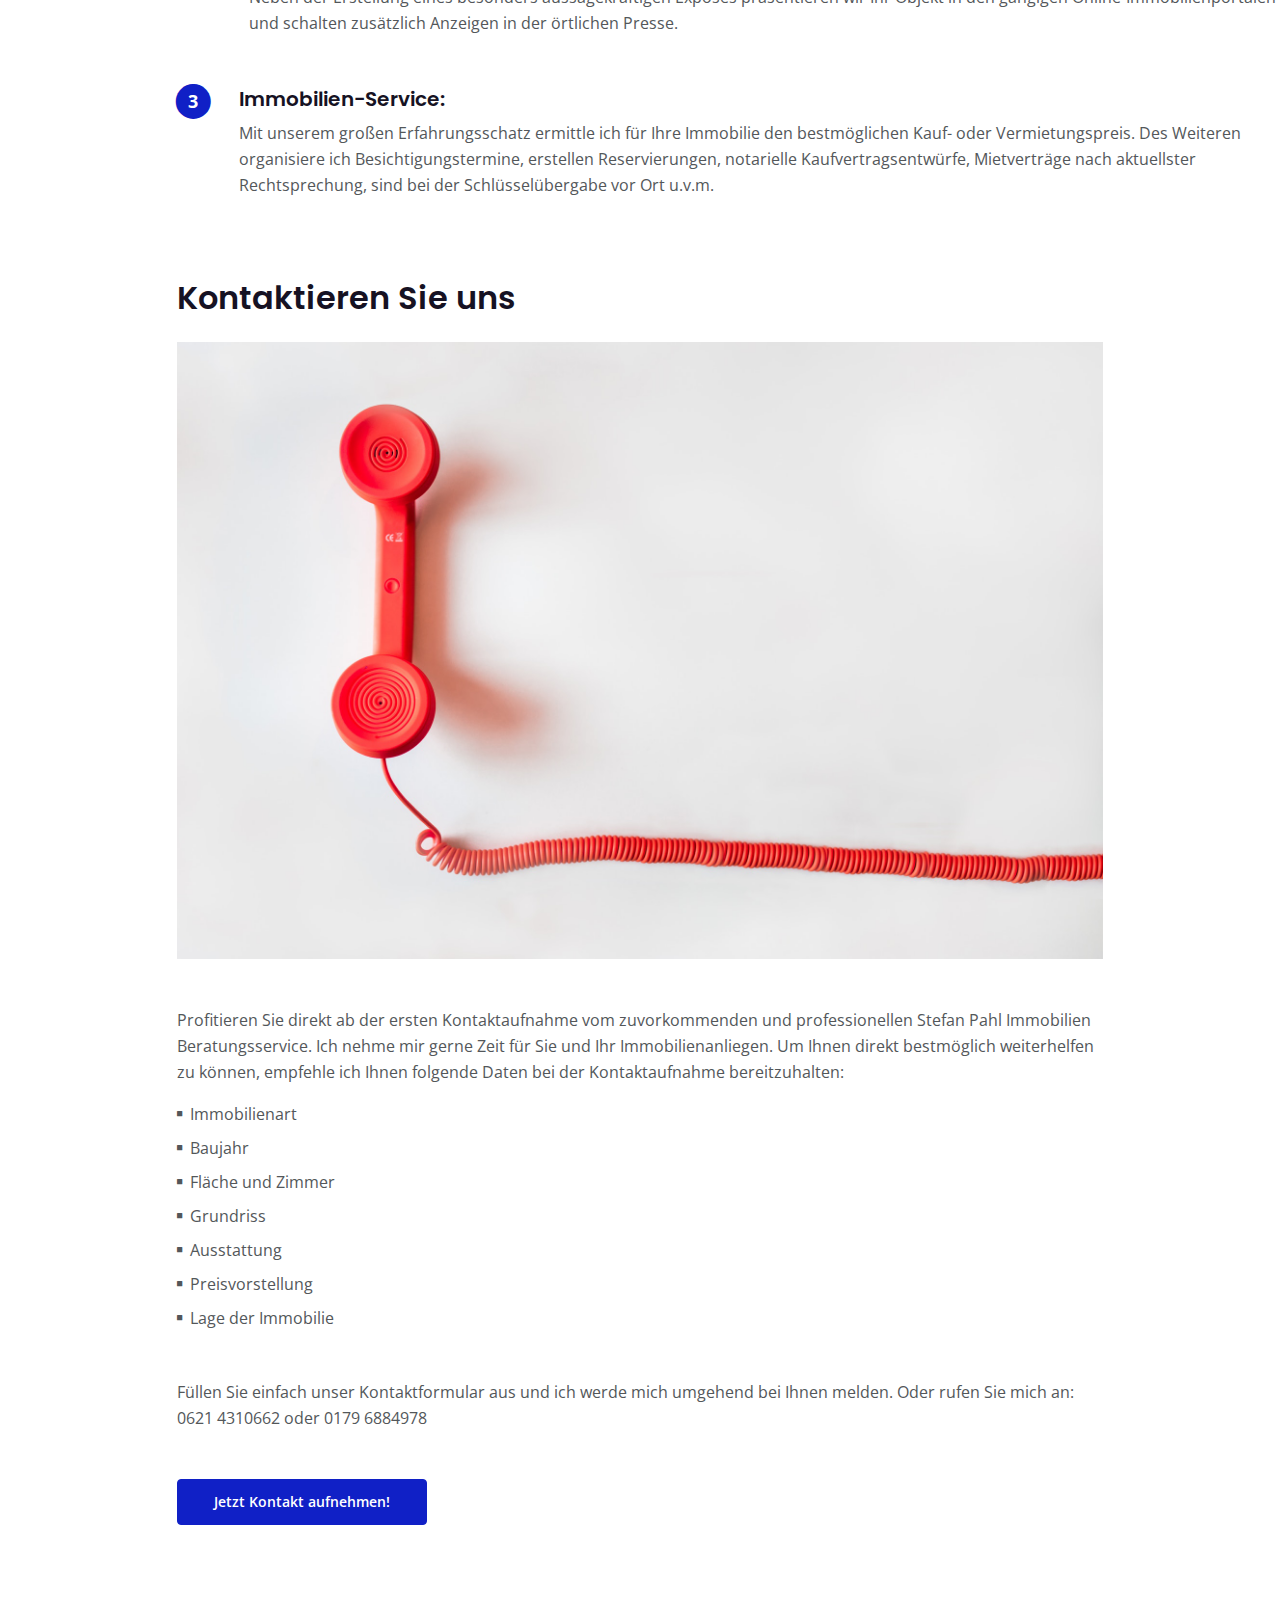
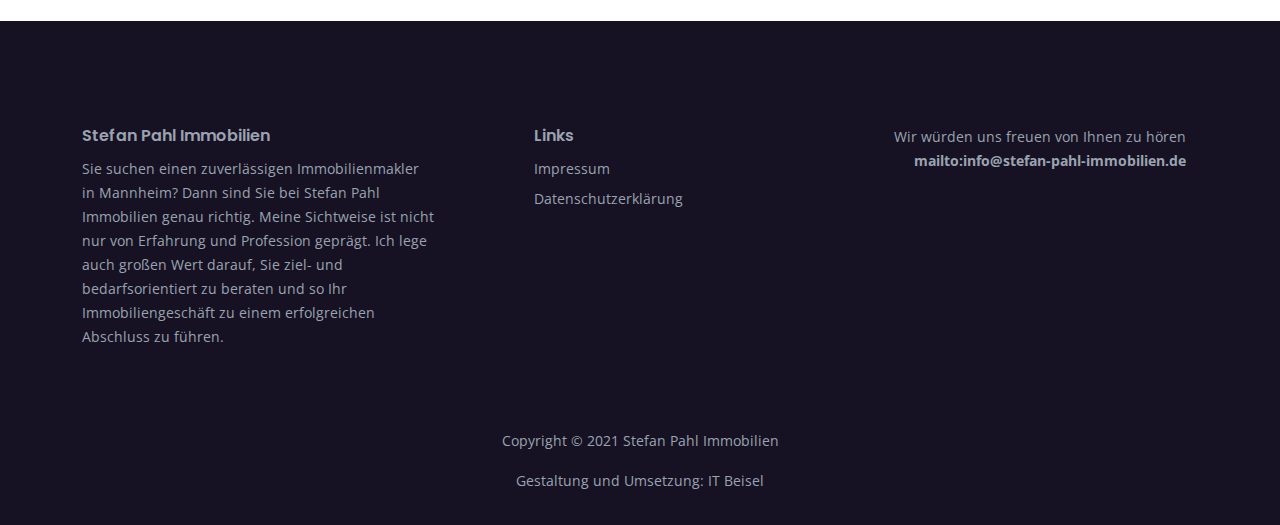
==== commit e279ba13: "fix mailto" ====
--- a/anbieten.html
+++ b/anbieten.html
@@ -278,7 +278,7 @@
                     </div>
                     <!-- end of footer-col -->
                     <div class="footer-col third">
-                        <p class="p-small">Wir würden uns freuen von Ihnen zu hören <br><a href="info@stefan-pahl-immobilien.de"><strong>info@stefan-pahl-immobilien.de</strong></a></p>
+                        <p class="p-small">Wir würden uns freuen von Ihnen zu hören <br><a href="mailto:info@stefan-pahl-immobilien.de"><strong>mailto:info@stefan-pahl-immobilien.de</strong></a></p>
                     </div>
                     <!-- end of footer-col -->
                 </div>
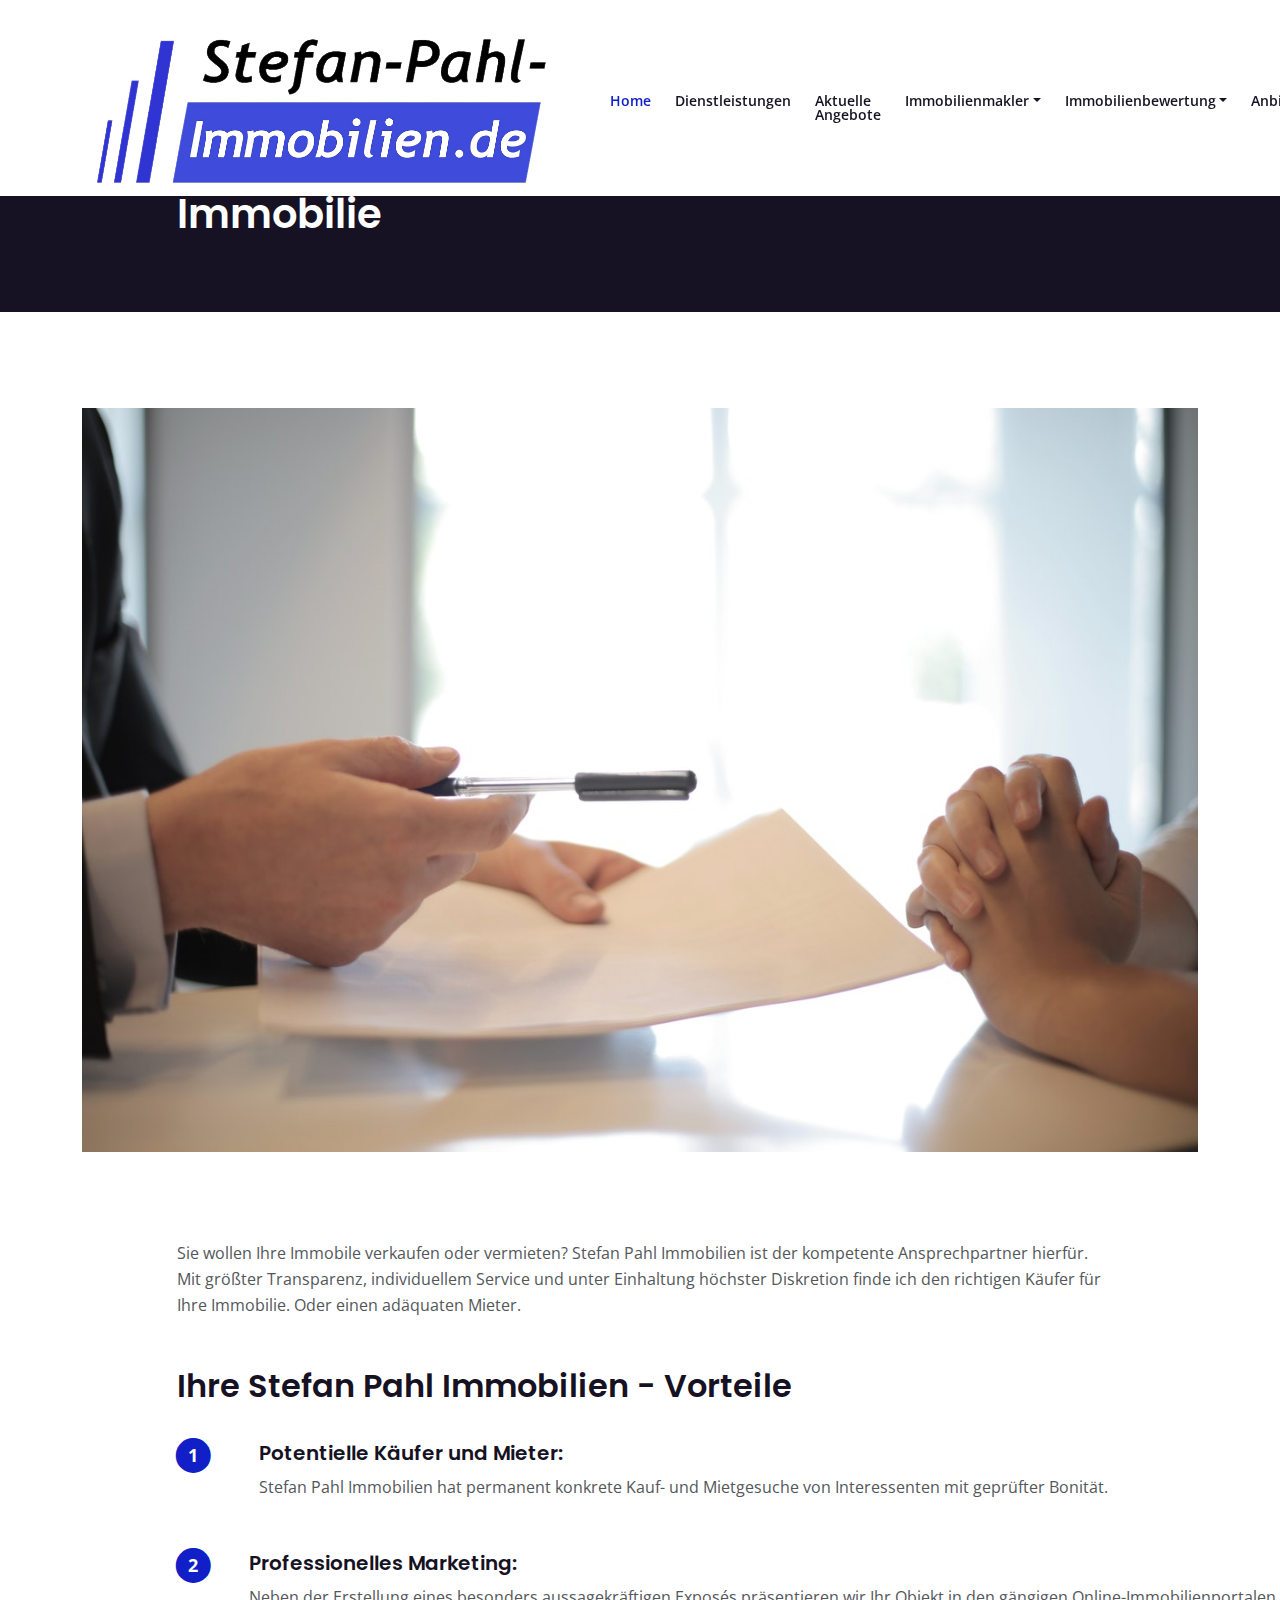
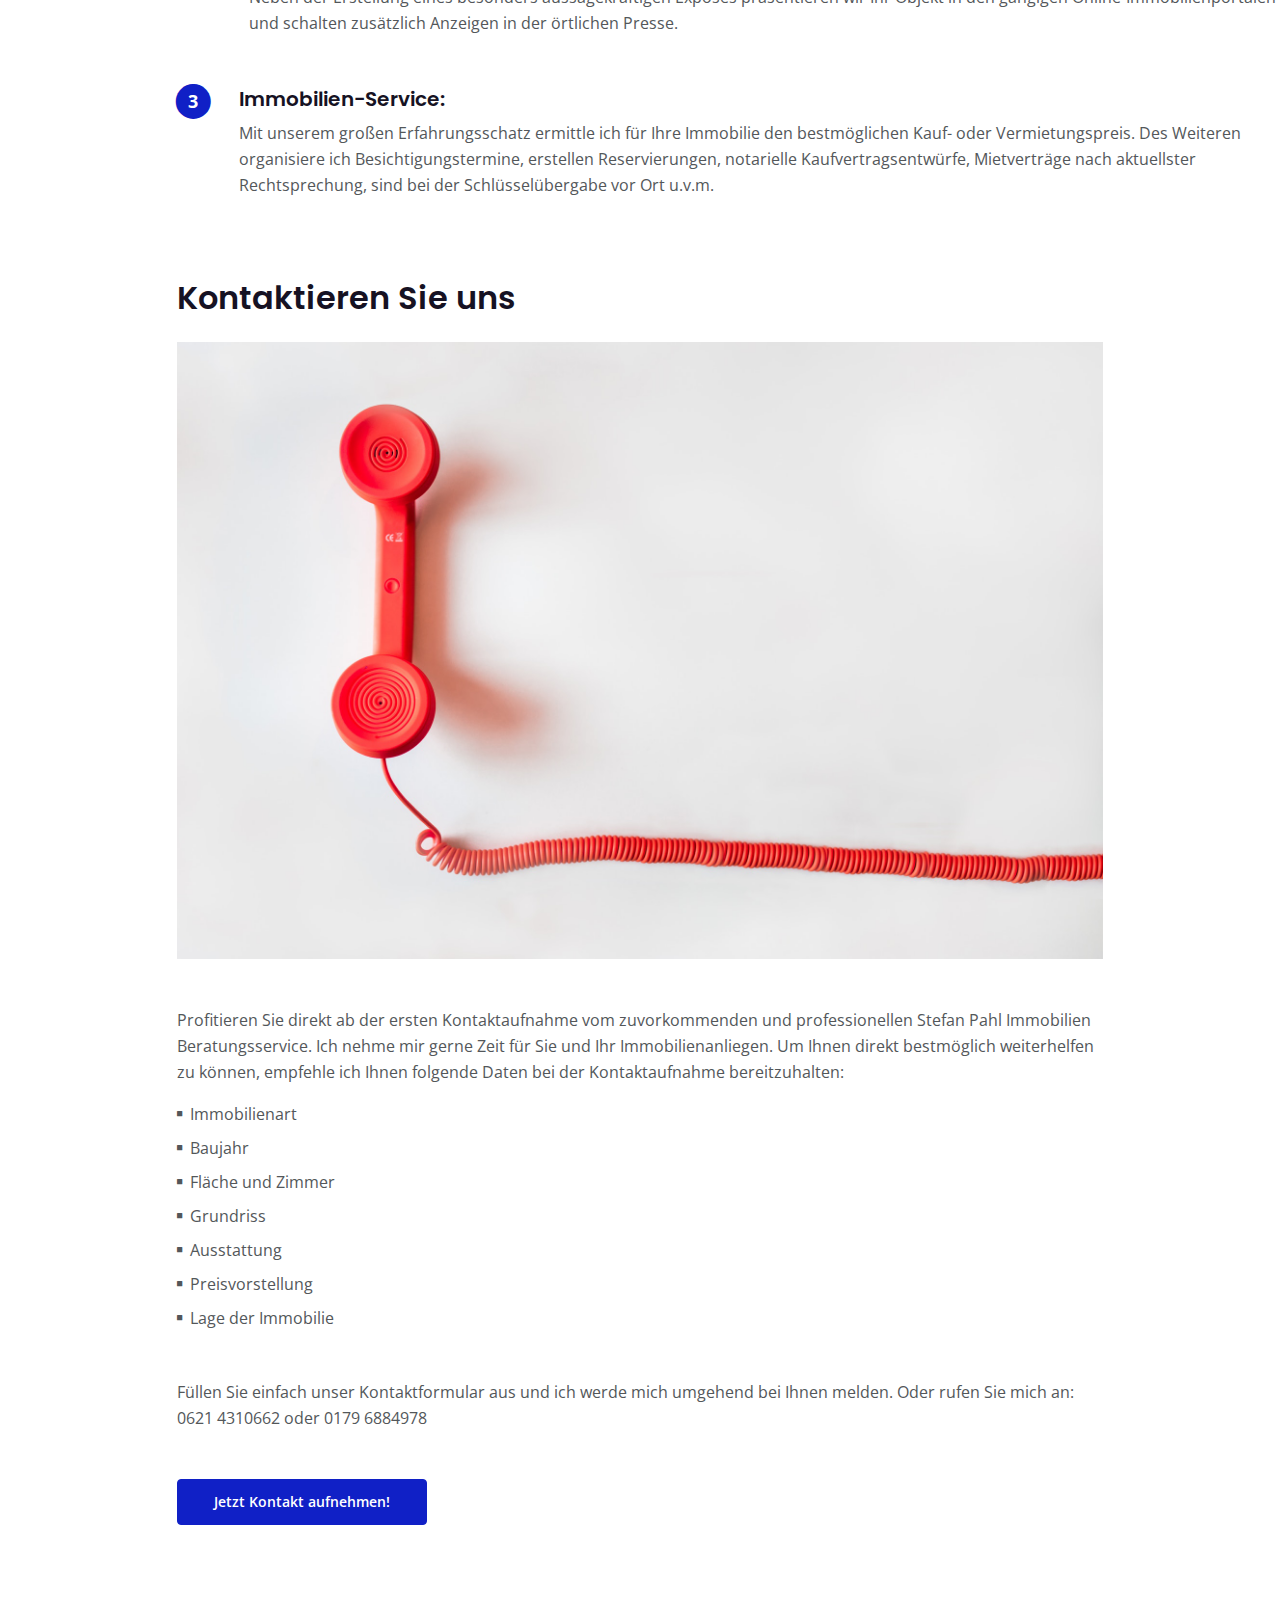
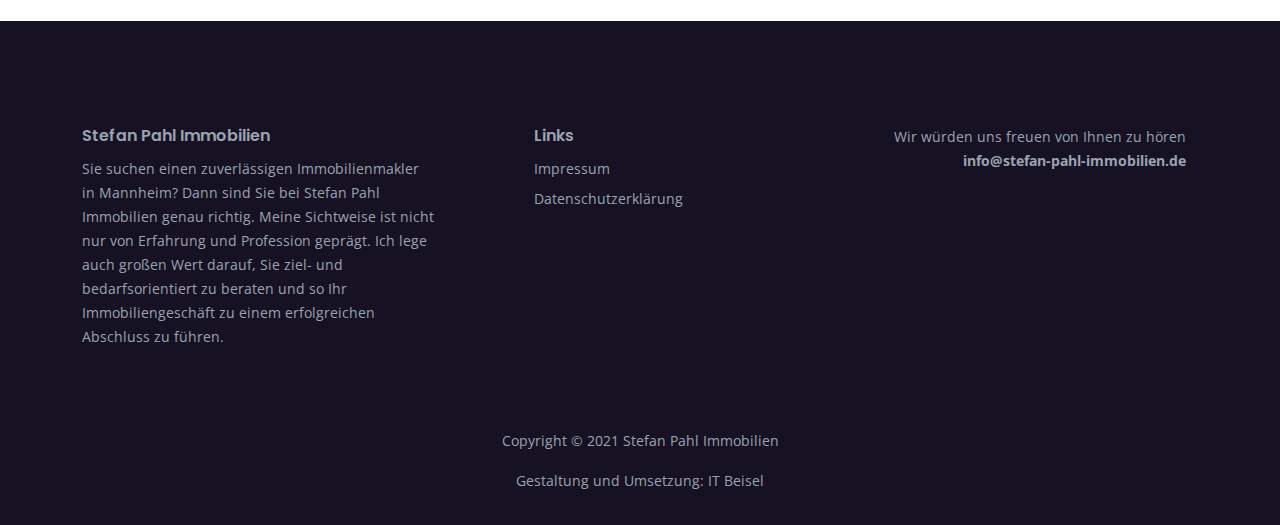
==== commit 4c95903d: "fix footer - mailto" ====
--- a/anbieten.html
+++ b/anbieten.html
@@ -278,7 +278,7 @@
                     </div>
                     <!-- end of footer-col -->
                     <div class="footer-col third">
-                        <p class="p-small">Wir würden uns freuen von Ihnen zu hören <br><a href="mailto:info@stefan-pahl-immobilien.de"><strong>mailto:info@stefan-pahl-immobilien.de</strong></a></p>
+                        <p class="p-small">Wir würden uns freuen von Ihnen zu hören <br><a href="mailto:info@stefan-pahl-immobilien.de"><strong>info@stefan-pahl-immobilien.de</strong></a></p>
                     </div>
                     <!-- end of footer-col -->
                 </div>
